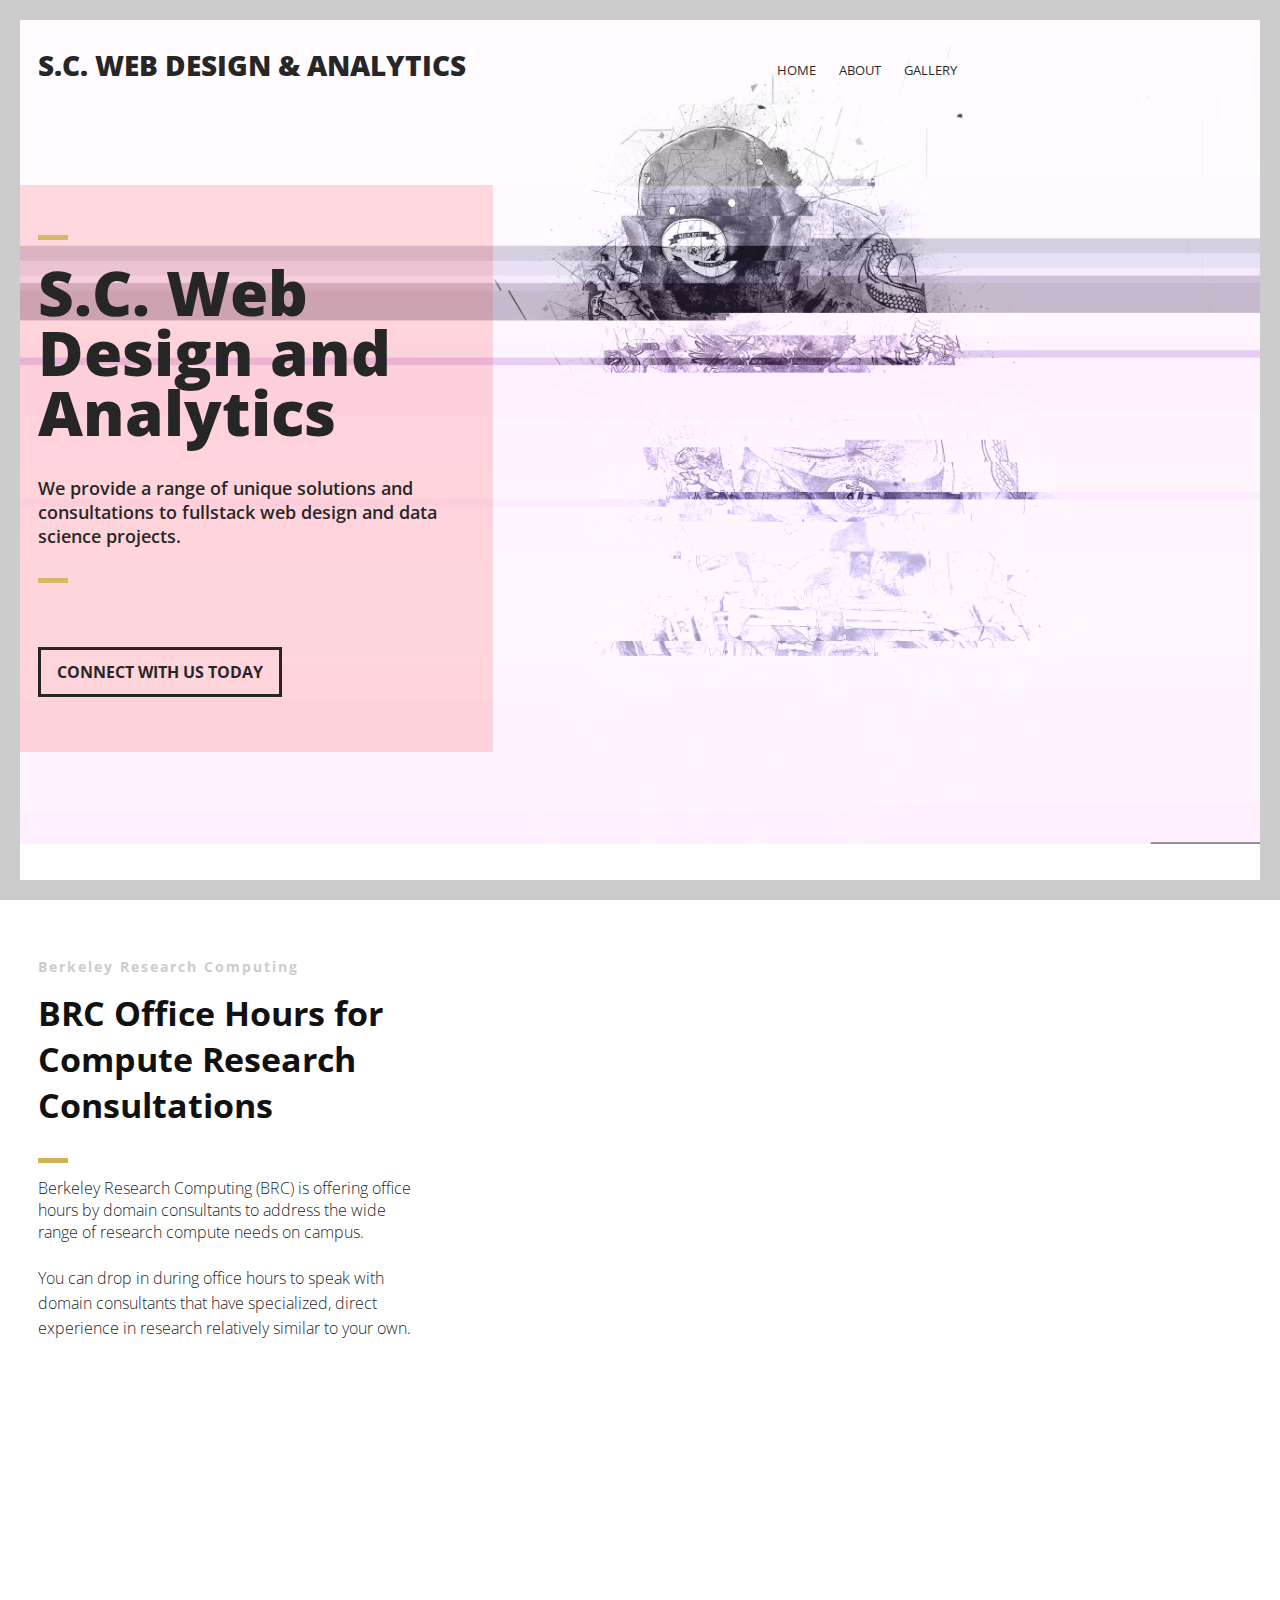
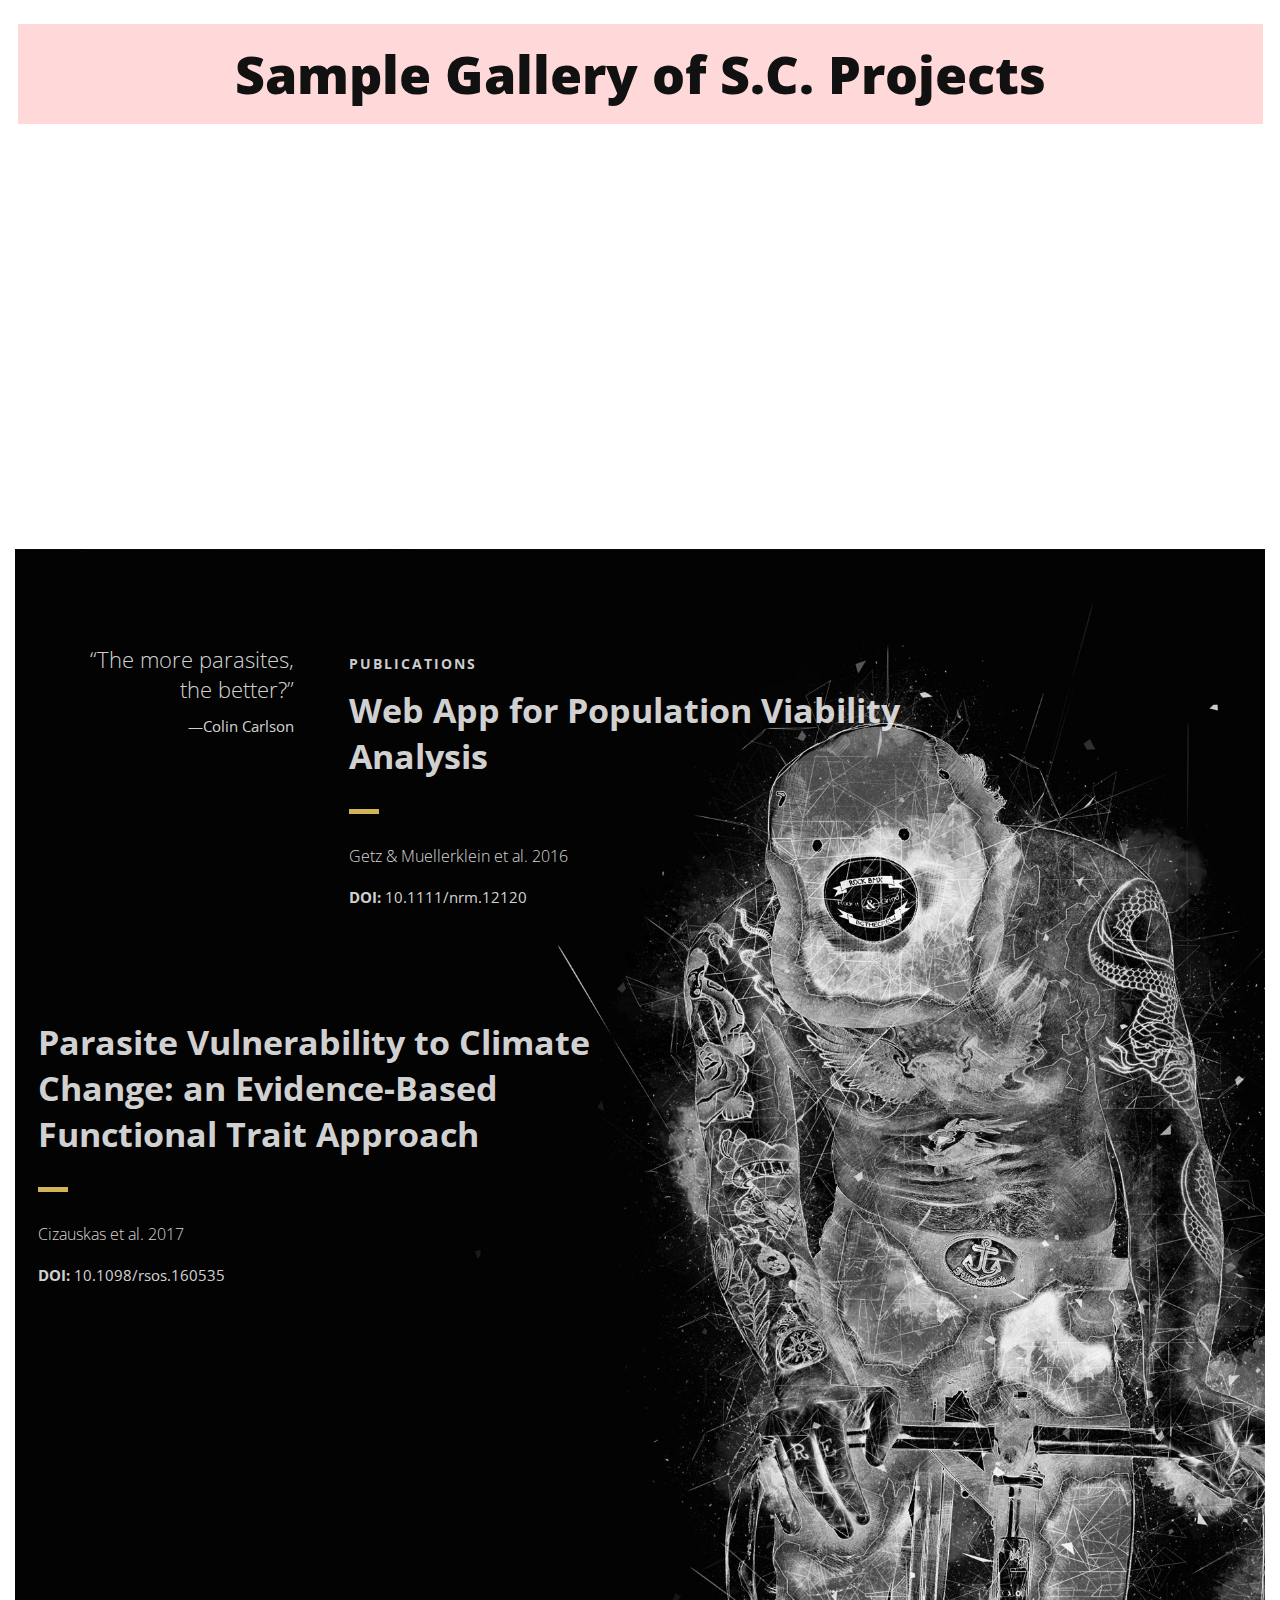
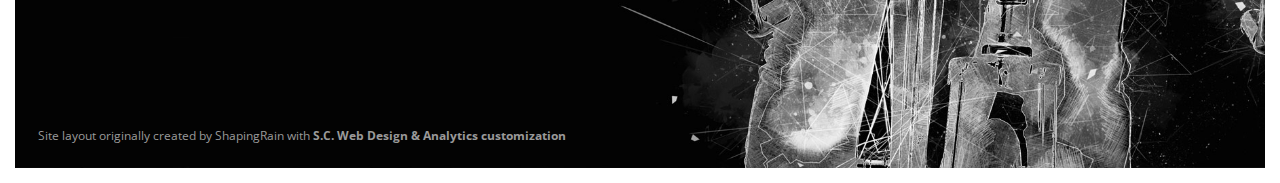
==== index-brc.html @ 9209f286 "Added design for BRC office hour flyer" ====
<!DOCTYPE html>
<html>
<head lang="en">
    <meta charset="UTF-8">

    <!--Page Title-->
    <title>S.C. Web Design and Analytics</title>

    <!--Meta Keywords and Description-->
    <meta name="keywords" content="">
    <meta name="description" content="">
    <meta name="viewport" content="width=device-width, initial-scale=1.0, user-scalable=no"/>

    <!--Favicon-->
    <link rel="shortcut icon" href="images/favicon.ico" title="Favicon"/>

    <!-- Main CSS Files -->
    <link rel="stylesheet" href="css/style.css">

    <!-- Namari Color CSS -->
    <link rel="stylesheet" href="css/namari-color.css">

    <!--Icon Fonts - Font Awesome Icons-->
    <link rel="stylesheet" href="css/font-awesome.min.css">

    <!-- Animate CSS-->
    <link href="css/animate.css" rel="stylesheet" type="text/css">

    <!--Google Webfonts-->
    <link href='https://fonts.googleapis.com/css?family=Open+Sans:400,300,600,700,800' rel='stylesheet' type='text/css'>
</head>
<body>

<!-- Preloader -->
<div id="preloader">
    <div id="status" class="la-ball-triangle-path">
        <div></div>
        <div></div>
        <div></div>
    </div>
</div>
<!--End of Preloader-->

<div class="page-border" data-wow-duration="0.7s" data-wow-delay="0.2s">
    <div class="top-border wow fadeInDown animated" style="visibility: visible; animation-name: fadeInDown;"></div>
    <div class="right-border wow fadeInRight animated" style="visibility: visible; animation-name: fadeInRight;"></div>
    <div class="bottom-border wow fadeInUp animated" style="visibility: visible; animation-name: fadeInUp;"></div>
    <div class="left-border wow fadeInLeft animated" style="visibility: visible; animation-name: fadeInLeft;"></div>
</div>

<div id="wrapper">

    <header id="banner" class="scrollto clearfix" data-enllax-ratio=".5">
        <div id="header" class="nav-collapse">
            <div class="row clearfix">
                <div class="col-1">

                    <!--Logo-->
                    <div id="logo">

                        <!--Logo that is shown on the banner-->
                        <!--img src="images/logo.png" id="banner-logo" alt="Landing Page"/-->
                        <h1 id="banner-logo">S.C. WEB DESIGN &amp; ANALYTICS</h1>
                        <!--End of Banner Logo-->

                        <!--The Logo that is shown on the sticky Navigation Bar-->
                        <!--img src="images/logo-2.png" id="navigation-logo" alt="Landing Page"/-->
                        <h2 id="navigation-logo">S.C. WEB DESIGN &amp; ANALYTICS</h2>
                        <!--End of Navigation Logo-->

                    </div>
                    <!--End of Logo-->

                    <aside>

                        <!--Social Icons in Header-->
                        <!--ul class="social-icons">
                            <li>
                                <a target="_blank" title="Facebook" href="https://www.facebook.com/username">
                                    <i class="fa fa-facebook fa-1x"></i><span>Facebook</span>
                                </a>
                            </li>
                            <li>
                                <a target="_blank" title="Google+" href="http://google.com/+username">
                                    <i class="fa fa-google-plus fa-1x"></i><span>Google+</span>
                                </a>
                            </li>
                            <li>
                                <a target="_blank" title="Twitter" href="http://www.twitter.com/username">
                                    <i class="fa fa-twitter fa-1x"></i><span>Twitter</span>
                                </a>
                            </li>
                            <li>
                                <a target="_blank" title="Instagram" href="http://www.instagram.com/username">
                                    <i class="fa fa-instagram fa-1x"></i><span>Instagram</span>
                                </a>
                            </li>
                            <li>
                                <a target="_blank" title="behance" href="http://www.behance.net">
                                    <i class="fa fa-behance fa-1x"></i><span>Behance</span>
                                </a>
                            </li>
                        </ul-->
                        <!--End of Social Icons in Header-->

                    </aside>

                    <!--Main Navigation-->
                    <nav id="nav-main">
                        <ul>
                            <li>
                                <a href="#banner">Home</a>
                            </li>
                            <li>
                                <a href="#about">About</a>
                            </li>
                            <li>
                                <a href="#gallery">Gallery</a>
                            </li>
                            <!--li>
                                <a href="#services">Services</a>
                            </li>
                            <li>
                                <a href="#testimonials">Testimonials</a>
                            </li>
                            <li>
                                <a href="#clients">Clients</a>
                            </li>
                            <li>
                                <a href="#pricing">Pricing</a>
                            </li-->
                        </ul>
                    </nav>
                    <!--End of Main Navigation-->

                    <div id="nav-trigger"><span></span></div>
                    <nav id="nav-mobile"></nav>

                </div>
            </div>
        </div><!--End of Header-->

        <!--Banner Content-->
        <div id="banner-content" class="row clearfix">

            <div class="col-38" id="grab-attn">

                <div class="section-heading">
                    <h1>S.C. Web Design and Analytics</h1>
                    <div class="subsection-heading">
                        <h2>We provide a range of unique solutions and consultations to fullstack web design and data science projects.</h2>
                    </div>
                </div>

                <!--Call to Action-->
                <a href="mailto:olivermuellerklein@gmail.com?Subject=SC%20Web%20Design%20and%20Analytics%20Inquiry" class="button">CONNECT WITH US TODAY</a>
                <!--End Call to Action-->

            </div>

        </div><!--End of Row-->
    </header>

    <!--Main Content Area-->
    <main id="content">

        <!--Introduction-->
        <section id="about" class="introduction scrollto">

            <div class="row clearfix">

                <div class="col-3">
                    <div class="section-heading">
                        <h3>Berkeley Research Computing</h3>
                        <!--h2 class="section-title">How we Merge Modern Web Development and Cutting-Edge Data Science Approaches to Provide Exceptional Products</h2-->
                        <h2 class="section-title">BRC Office Hours for Compute Research Consultations</h2>
                        <h4 class="section-subtitle">Berkeley Research Computing (BRC) is offering office hours by domain consultants to address the wide range of research compute needs on campus.</h4>
                        <p class="section-subtitle">You can drop in during office hours to speak with domain consultants that have specialized, direct experience in research relatively similar to your own.</p>
                    </div>
                </div>

                <div class="col-2-3">

                    <!--Icon Block-->
                    <div class="col-2 icon-block icon-top wow fadeInUp" data-wow-delay="0.1s">
                        <!--Icon-->
                        <div class="icon">
                            <i class="fa fa-bolt fa-2x"></i>
                        </div>
                        <!--Icon Block Description-->
                        <div class="icon-block-description">
                            <h4>Addressing Compute Needs</h4>
                            <p>Do you have large computational needs? Do you have a one-time, big data analysis that needs to be run but may burn out your laptop's computational power?</p>
                        </div>
                    </div>
                    <!--End of Icon Block-->

                    <!--Icon Block-->
                    <div class="col-2 icon-block icon-top wow fadeInUp" data-wow-delay="0.3s">
                        <!--Icon-->
                        <div class="icon">
                            <i class="fa fa-rocket fa-2x"></i>
                        </div>
                        <!--Icon Block Description-->
                        <div class="icon-block-description">
                            <h4>Local &amp; National Tools</h4>
                            <p>BRC consultants can help you get access to <b><i>Savio</i></b>, a UC Berkeley supercomputer, <b><i>XSEDE</i></b>, the NSF funded set of compute and data storage tools, or industry tools like <b><i>Amazon Web Services (AWS).</i></b> </p>
                        </div>
                    </div>
                    <!--End of Icon Block-->

                    <!--Icon Block-->
                    <div class="col-2 icon-block icon-top wow fadeInUp" data-wow-delay="0.5s">
                        <!--Icon-->
                        <div class="icon">
                            <!--i class="fa fa-tablet fa-2x"></i-->
                        </div>
                        <!--Icon Block Description-->
                        <div class="icon-block-description">
                            <h4>Example Help</h4>
                            <ul>
                                <li>Obtaining a free Faculty Compute Allowance (FCA) on Savio</li>
                                <li>Assistance in gaining a free compute allocation to XSEDE for data analysis and storage</li>
                                <li>Benchmarking of computational processes for successful compute-related grant proposals</li>
                            </ul>
                        </div>
                    </div>
                    <!--End of Icon Block-->

                    <!--Icon Block-->
                    <div class="col-2 icon-block icon-top wow fadeInUp" data-wow-delay="0.5s">
                        <!--Icon-->
                        <div class="icon">
                            <!--i class="fa fa-rocket fa-2x"></i-->
                        </div>
                        <!--Icon Block Description-->
                        <div class="icon-block-description">
                            <h4>We Are Here to Help You!</h4>
                            <p>Do not be intimidated by confusing compute jargon. Swing by office hours for consultations with a BRC domain consultant to gain access to the right compute tools to match your needs.</p>
                        </div>
                    </div>
                    <!--End of Icon Block-->

                </div>

            </div>


        </section>
        <!--End of Introduction-->


        <!--Gallery-->
        <aside id="gallery" class="row text-center scrollto clearfix" data-featherlight-gallery
                 data-featherlight-filter="a">

                 <div class="row clearfix" id="row-sp">
                     <div class="col-1" style="text-align: center;" id="grab-attn2">
                         <h1>Sample Gallery of S.C. Projects</h1>
                     </div>
                 </div>

                 <a href="images/gallery-images/img1-kde.jpg" data-featherlight="image" class="col-3 wow fadeIn"
                    data-wow-delay="0.1s"><img src="images/gallery-images/img1-kde.jpg" alt="Landing Page"/></a>
                 <a href="images/gallery-images/img2-MD.jpg" data-featherlight="image" class="col-3 wow fadeIn"
                    data-wow-delay="0.3s"><img src="images/gallery-images/img2-MD.jpg" alt="Landing Page"/></a>
                 <a href="images/gallery-images/img3-map.jpg" data-featherlight="image" class="col-3 wow fadeIn"
                    data-wow-delay="0.5s"><img src="images/gallery-images/img3-map.jpg" alt="Landing Page"/></a>

                <!--a href="images/gallery-images/gallery-image-1.jpg" data-featherlight="image" class="col-3 wow fadeIn"
                   data-wow-delay="0.1s"><img src="images/gallery-images/gallery-image-1.jpg" alt="Landing Page"/></a>
                <a href="images/gallery-images/gallery-image-2.jpg" data-featherlight="image" class="col-3 wow fadeIn"
                   data-wow-delay="0.3s"><img src="images/gallery-images/gallery-image-2.jpg" alt="Landing Page"/></a>
                <a href="images/gallery-images/gallery-image-3.jpg" data-featherlight="image" class="col-3 wow fadeIn"
                   data-wow-delay="0.5s"><img src="images/gallery-images/gallery-image-3.jpg" alt="Landing Page"/></a>
                <a href="images/gallery-images/gallery-image-4.jpg" data-featherlight="image" class="col-3 wow fadeIn"
                   data-wow-delay="1.1s"><img src="images/gallery-images/gallery-image-4.jpg" alt="Landing Page"/></a>
                <a href="images/gallery-images/gallery-image-5.jpg" data-featherlight="image" class="col-3 wow fadeIn"
                   data-wow-delay="0.9s"><img src="images/gallery-images/gallery-image-5.jpg" alt="Landing Page"/></a>
                <a href="images/gallery-images/gallery-image-6.jpg" data-featherlight="image" class="col-3 wow fadeIn"
                   data-wow-delay="0.7s"><img src="images/gallery-images/gallery-image-6.jpg" alt="Landing Page"/></a-->

        </aside>
        <!--End of Gallery-->
    </main>

    <!--Publications-->
    <main id="publications">

        <!--Content Section -->
        <div id="services" class="scrollto clearfix">

            <div class="row no-padding-bottom clearfix">


                <!--Content Left Side -->
                <div class="col-4">
                    <!--User Testimonial -->
                    <blockquote class="testimonial text-right bigtest gray-txt">
                        <q>The more parasites, the better?</q>
                        <footer>—Colin Carlson</footer>
                    </blockquote>
                    <!-- End of Testimonial -->

                </div>
                <!--End Content Left Side -->

                <!--Content of the Right Side -->
                <div class="col-2">
                    <div class="section-heading">
                        <h3>PUBLICATIONS</h3>
                        <h2 class="section-title gray-txt">Web App for Population Viability Analysis</h2>
                        <p class="section-subtitle gray-txt">Getz &amp; Muellerklein et al. 2016</p>
                    </div>
                    <p class="gray-txt"><strong>DOI: </strong>10.1111/nrm.12120</p>
                    <!-- Just replace the Video ID "UYJ5IjBRlW8" with the ID of your video on YouTube (Found within the URL) -->
                    <!--a href="#" data-videoid="UYJ5IjBRlW8" data-videosite="youtube" class="button video link-lightbox">
                        WATCH VIDEO <i class="fa fa-play" aria-hidden="true"></i>
                    </a-->
                </div>

                <div class="col-2" style="padding-top: 80px;">
                    <div class="section-heading">
                        <h2 class="section-title gray-txt">Parasite Vulnerability to Climate Change: an Evidence-Based Functional Trait Approach</h2>
                        <p class="section-subtitle gray-txt">Cizauskas et al. 2017</p>
                    </div>
                    <p class="gray-txt"><strong>DOI: </strong>10.1098/rsos.160535</p>
                    <!-- Just replace the Video ID "UYJ5IjBRlW8" with the ID of your video on YouTube (Found within the URL) -->
                    <!--a href="#" data-videoid="UYJ5IjBRlW8" data-videosite="youtube" class="button video link-lightbox">
                        WATCH VIDEO <i class="fa fa-play" aria-hidden="true"></i>
                    </a-->
                </div>
                <!--End Content Right Side-->

                <!--div class="col-1">
                    <img src="images/banner-images/banner-invert.jpg" alt="Dancer"/>
                </div-->
            </div>

            <div style="height: 400px"></div>

        </div>
        <!--End of Content Section-->

        <!--Testimonials>
        <aside id="testimonials" class="scrollto text-center" data-enllax-ratio=".2">

            <div class="row clearfix">

                <div class="section-heading">
                    <h3>FEEDBACK</h3>
                    <h2 class="section-title">What our customers are saying</h2>
                </div>

                <!--User Testimonial>
                <blockquote class="col-3 testimonial classic">
                    <img src="images/user-images/user-1.jpg" alt="User"/>
                    <q>Lorem ipsum dolor sit amet, consectetur adipiscing elit, sed do eiusmod tempor incididunt ut
                        labore
                        et dolore magna aliqua</q>
                    <footer>John Doe - Happy Customer</footer>
                </blockquote>
                <!-- End of Testimonial>

                <!--User Testimonial>
                <blockquote class="col-3 testimonial classic">
                    <img src="images/user-images/user-2.jpg" alt="User"/>
                    <q>Lorem ipsum dolor sit amet, consectetur adipiscing elit, sed do eiusmod tempor incididunt ut
                        labore
                        et dolore magna aliqua</q>
                    <footer>Roslyn Doe - Happy Customer</footer>
                </blockquote>
                <!-- End of Testimonial>

                <!--User Testimonial>
                <blockquote class="col-3 testimonial classic">
                    <img src="images/user-images/user-3.jpg" alt="User"/>
                    <q>Lorem ipsum dolor sit amet, consectetur adipiscing elit, sed do eiusmod tempor incididunt ut
                        labore
                        et dolore magna aliqua</q>
                    <footer>Thomas Doe - Happy Customer</footer>
                </blockquote>
                <!-- End of Testimonial>

            </div>

        </aside>
        <!--End of Testimonials-->

        <!--Clients>
        <section id="clients" class="scrollto clearfix">
            <div class="row clearfix">

                <div class="col-3">

                    <div class="section-heading">
                        <h3>TRUST</h3>
                        <h2 class="section-title">Companies who use our services</h2>
                        <p class="section-subtitle">Lorem ipsum dolor sit amet, consectetur adipiscing elit, sed do
                            eiusmod
                            tempor incididunt ut labore et dolore magna aliqua. Ut enim ad minim veniam!</p>
                    </div>

                </div>

                <div class="col-2-3">

                    <a href="#" class="col-3">
                        <img src="images/company-images/company-logo1.png" alt="Company"/>
                        <div class="client-overlay"><span>Tree</span></div>
                    </a>
                    <a href="#" class="col-3">
                        <img src="images/company-images/company-logo2.png" alt="Company"/>
                        <div class="client-overlay"><span>Fingerprint</span></div>
                    </a>
                    <a href="#" class="col-3">
                        <img src="images/company-images/company-logo3.png" alt="Company"/>
                        <div class="client-overlay"><span>The Man</span></div>
                    </a>
                    <a href="#" class="col-3">
                        <img src="images/company-images/company-logo4.png" alt="Company"/>
                        <div class="client-overlay"><span>Mustache</span></div>
                    </a>
                    <a href="#" class="col-3">
                        <img src="images/company-images/company-logo5.png" alt="Company"/>
                        <div class="client-overlay"><span>Goat</span></div>
                    </a>
                    <a href="#" class="col-3">
                        <img src="images/company-images/company-logo6.png" alt="Company"/>
                        <div class="client-overlay"><span>Justice</span></div>
                    </a>
                    <a href="#" class="col-3">
                        <img src="images/company-images/company-logo7.png" alt="Company"/>
                        <div class="client-overlay"><span>Ball</span></div>
                    </a>
                    <a href="#" class="col-3">
                        <img src="images/company-images/company-logo8.png" alt="Company"/>
                        <div class="client-overlay"><span>Cold</span></div>
                    </a>

                    <a href="#" class="col-3">
                        <img src="images/company-images/company-logo9.png" alt="Company"/>
                        <div class="client-overlay"><span>Cold</span></div>
                    </a>

                </div>

            </div>
        </section>
        <!--End of Clients-->

        <!--Pricing Tables>
        <section id="pricing" class="secondary-color text-center scrollto clearfix ">
            <div class="row clearfix">

                <div class="section-heading">
                    <h3>YOUR CHOICE</h3>
                    <h2 class="section-title">We have the right package for you</h2>
                </div>

                <!--Pricing Block>
                <div class="pricing-block col-3 wow fadeInUp" data-wow-delay="0.4s">
                    <div class="pricing-block-content">
                        <h3>Personal</h3>
                        <p class="pricing-sub">The standard version</p>
                        <div class="pricing">
                            <div class="price"><span>$</span>19</div>
                            <p>Lorem ipsum dolor sit amet, consectetur adipiscing elit</p>
                        </div>
                        <ul>
                            <li>5 Downloads</li>
                            <li>2 Extensions</li>
                            <li>Tutorials</li>
                            <li>Forum Support</li>
                            <li>1 year free updates</li>
                        </ul>
                        <a href="#" class="button">BUY TODAY</a>
                    </div>
                </div>
                <!--End Pricing Block>

                <!--Pricing Block>
                <div class="pricing-block featured col-3 wow fadeInUp" data-wow-delay="0.6s">
                    <div class="pricing-block-content">
                        <h3>Student</h3>
                        <p class="pricing-sub">Most popular choice</p>
                        <div class="pricing">
                            <div class="price"><span>$</span>29</div>
                            <p>Lorem ipsum dolor sit amet, consectetur adipiscing elit</p>
                        </div>
                        <ul>
                            <li>15 Downloads</li>
                            <li>5 Extensions</li>
                            <li>Tutorials with Files</li>
                            <li>Forum Support</li>
                            <li>2 years free updates</li>
                        </ul>
                        <a href="#" class="button">BUY TODAY</a>
                    </div>
                </div>
                <!--End Pricing Block>

                <!--Pricing Block>
                <div class="pricing-block col-3 wow fadeInUp" data-wow-delay="0.8s">
                    <div class="pricing-block-content">
                        <h3>Business</h3>
                        <p class="pricing-sub">For the whole team</p>
                        <div class="pricing">
                            <div class="price"><span>$</span>49</div>
                            <p>Lorem ipsum dolor sit amet, consectetur adipiscing elit</p>
                        </div>
                        <ul>
                            <li>Unlimited Downloads</li>
                            <li>Unlimited Extensions</li>
                            <li>HD Video Tutorials</li>
                            <li>Chat Support</li>
                            <li>Lifetime free updates</li>
                        </ul>
                        <a href="#" class="button">BUY TODAY</a>
                    </div>
                </div>
                <!--End Pricing Block>

            </div>
        </section>
        <!--End of Pricing Tables-->

    <!--/main-->
    <!--End Main Content Area-->


    <!--Footer-->
    <footer id="landing-footer" class="clearfix">
        <div class="row clearfix">

            <p id="copyright" class="col-2">Site layout originally created by <a href="https://www.shapingrain.com">ShapingRain</a> with <strong>S.C. Web Design &amp; Analytics customization</strong></p>

            <!--Social Icons in Footer-->
            <!--ul class="col-2 social-icons">
                <li>
                    <a target="_blank" title="Facebook" href="https://www.facebook.com/username">
                        <i class="fa fa-facebook fa-1x"></i><span>Facebook</span>
                    </a>
                </li>
                <li>
                    <a target="_blank" title="Google+" href="http://google.com/+username">
                        <i class="fa fa-google-plus fa-1x"></i><span>Google+</span>
                    </a>
                </li>
                <li>
                    <a target="_blank" title="Twitter" href="http://www.twitter.com/username">
                        <i class="fa fa-twitter fa-1x"></i><span>Twitter</span>
                    </a>
                </li>
                <li>
                    <a target="_blank" title="Instagram" href="http://www.instagram.com/username">
                        <i class="fa fa-instagram fa-1x"></i><span>Instagram</span>
                    </a>
                </li>
                <li>
                    <a target="_blank" title="behance" href="http://www.behance.net">
                        <i class="fa fa-behance fa-1x"></i><span>Behance</span>
                    </a>
                </li>
            </ul-->
            <!--End of Social Icons in Footer-->
        </div>
    </footer>
    <!--End of Footer-->
</main>

</div>

<!-- Include JavaScript resources -->
<script src="js/jquery.1.8.3.min.js"></script>
<script src="js/wow.min.js"></script>
<script src="js/featherlight.min.js"></script>
<script src="js/featherlight.gallery.min.js"></script>
<script src="js/jquery.enllax.min.js"></script>
<script src="js/jquery.scrollUp.min.js"></script>
<script src="js/jquery.easing.min.js"></script>
<script src="js/jquery.stickyNavbar.min.js"></script>
<script src="js/jquery.waypoints.min.js"></script>
<script src="js/images-loaded.min.js"></script>
<script src="js/lightbox.min.js"></script>
<script src="js/site.js"></script>


</body>
</html>
---- css/style.css ----
/* Namari Landing Page v.1.1.0 Style Index - a free landing page by shapingrain.com

1. Default and Reset styles
- 1.1 Input Elements
2. Global elements
- 2.1 Header
- 2.2 Logo
- 2.3 Buttons
- 2.4 Navigation
- 2.5 Social Elements
- 2.6 Images
3. Fonts and Headings
4. Banner
- 4.1 SignUp Form
5. Content Elements
- 5.1 Icons
- 5.2 Parallax Elements
- 5.3 Divider
6. Landing Page Sections
- 6.1 Features
- 6.2 Testimonials
- 6.3 Gallery
- 6.4 Video
- 6.5 Clients
- 6.6 Pricing Table
7. Footer


/*------------------------------------------------------------------------------------------*/
/* 1. Defaults & Reset of specific styles across browsers */
/*------------------------------------------------------------------------------------------*/

*, *:before, *:after {
    -webkit-box-sizing: border-box;
    -moz-box-sizing: border-box;
    box-sizing: border-box;
}

body, div, dl, dt, dd, ul, ol, li, h1, h2, h3, h4, h5, h6, pre, form, blockquote, th, td {
    margin: 0;
    padding: 0;
    direction: ltr;
}

body {
    margin: 0;
    padding: 0;
    -webkit-font-smoothing: antialiased;
    overflow-x: hidden;
}

p {
    line-height: 25px;
}

.row img {
    height: auto;
    max-width: 100%;
}

a {
    text-decoration: none;
    line-height: inherit;
    -webkit-transition: opacity 0.3s ease-out;
    -moz-transition: opacity 0.3s ease-out;
    -o-transition: opacity 0.3s ease-out;
    transition: opacity 0.3s ease-out;
}

iframe {
    border: 0 !important;
}

.parallax-window {
    min-height: 400px;
    background: transparent;
}

figure {
    margin: 0;
}

/* Page Border */

.page-border {
    position: fixed;
    z-index: 999999;
    pointer-events: none;
}

.page-border .bottom-border, .page-border .left-border, .page-border .right-border, .page-border .top-border {
    background: #f3f3ef;
    position: fixed;
    z-index: 9999;
}

.page-border > .top-border, .page-border > .right-border, .page-border > .bottom-border, .page-border > .left-border {
    padding: 11px;
    background: #ccc;
}

.page-border .bottom-border, .page-border .top-border {
    width: 100%;
    padding: 10px;
    left: 0;
}

.page-border .left-border, .page-border .right-border {
    padding: 10px;
    height: 100%;
    top: 0;
}

.page-border .top-border {
    top: 0;
}

.page-border .right-border {
    right: 0;
}

.page-border .bottom-border {
    bottom: 0;
}

.page-border .left-border {
    left: 0;
}

#wrapper {
    margin:0 15px;
    padding: 15px 0;
    position: relative;
}


/* --------- 1.1 Input Elements ---------- */

input, textarea {
    border: 1px solid #e1e1e1;
    padding: 10px;
    -webkit-transition: all .3s linear;
    -moz-transition: all .3s linear;
    transition: all .3s linear;
    border-radius: 3px;
}

input {
    height: 40px;
    margin: 3px 0;
    outline: none;
    line-height: normal;
    font-size: 14px;
}

input[type="submit"] {
    cursor: pointer;
    border-style: solid;
    border-width: 2px;
    padding-top: 0;
    padding-bottom: 0;
}

select {
    border: 1px solid #e1e1e1;
    height: 40px;
    padding: 5px;
}

input:focus, textarea:focus {
    box-shadow: inset 0 1px 3px rgba(0, 0, 0, 0.1);
}

*:focus {
    outline: none;
}

/*------------------------------------------------------------------------------------------*/
/* 2. Layout Elements */
/*------------------------------------------------------------------------------------------*/

section {
    clear: both;
    overflow: hidden;
}

/* Rows and Columns */

.row {
    max-width: 1245px;
    margin: 0 auto;
    padding: 75px 0;
    position: relative;
}

#row-sp {
    padding: 50px 0;
}

.no-padding-bottom .row, .no-padding-bottom div, .no-padding-bottom.row {
    padding-bottom: 0;
}

.no-padding-top.row, .no-padding-top div {
    padding-top: 0;
}

.big-padding-top {
    padding-top: 75px !important;
}

.big-padding-bottom {
    padding-bottom: 85px !important;
}

/* Targets all elements */

[class*='col-'] {
    float: left;
    padding: 20px;
}

#clients .col-2-3 [class*='col-'] {
    padding: 0;
}

/* Clearfix */

.clearfix:after {
    content: "";
    display: table;
    clear: both;
}

/* Main Widths */

.col-1 {
    width: 100%;
}

.col-2 {
    width: 50%;
}

.col-3 {
    width: 33.33%;
}

.col-4 {
    width: 25%;
}

.col-5 {
    width: 20%;
}

.col-6 {
    width: 16.6666666667%;
}

.col-7 {
    width: 14.2857142857%;
}

.col-8 {
    width: 12.5%;
}

.col-9 {
    width: 11.1111111111%;
}

.col-10 {
    width: 10%;
}

.col-11 {
    width: 9.09090909091%;
}

.col-12 {
    width: 8.33%;
}

.col-2-3 {
    width: 66.66%;
}

.col-3-4 {
    width: 75%;
}

.col-9-10 {
    width: 90%;
}

/* Golden Ratio */
.col-61 {
    width: 61.8%;
}

.col-38 {
    width: 38.2%;
}

/* --------- 2.1 Header --------- */

#header {
    height: 71px !important;
    overflow: visible;
    z-index: 9999;
    width: 100%;
    position: absolute !important;
}

#header .row {
    padding: 0;
}

#header aside {
    text-align: right;
}

#header ul {
    text-align: center;
}

#header li {
    display: inline-block;
    list-style: none;
    margin: 0;
}

/* --------- 2.2 Logo ---------- */

#logo {
    float: left;
    height: 71px;
    line-height: 66px;
    margin-right: 15px;
}

/* #logo h1, #logo h2 {
    display: inline-block;
} */

#logo h1 {
    display: inline-block;
}

#banner #logo h1 {
    font-size: 28px;
    margin-right: 10px;
    font-weight: 900;
    padding: 0;
}

#logo h2 {
    font-size: 18px;
    padding: 0;
}

#logo img {
    max-height: 22px;
    vertical-align: middle;
    margin-right: 15px;
}

#navigation-logo {
    display: none;
}

.nav-solid #logo #banner-logo {
    display: none;
}

.nav-solid #logo #navigation-logo {
    display: inline-block;
}

/* --------- 2.3 Buttons ---------- */

.call-to-action {
    padding: 35px 0 35px 0;
}

/*Style*/

.button {
    font-size: 16px;
    margin: 35px 0;
    padding: 11px 16px;
    -webkit-transition: all .3s linear;
    -moz-transition: all .3s linear;
    transition: all .3s linear;
    display: inline-block;
    border-width: 3px;
    border-style: solid;
}

/* Play Button */

#video-section {
    position:relative;
}

.play-video {
    height:110px;
    position:absolute;
    top:50%;
    margin-top:-110px;
    width:100%;
}

.play-icon {
    display: inline-block;
    font-size: 0px;
    cursor: pointer;
    margin: 45px auto;
    width: 110px;
    height: 110px;
    border-radius: 50%;
    text-align: center;
    position: relative;
    z-index: 1;
}

.play-icon:after {
    pointer-events: none;
    position: absolute;
    width: 100%;
    height: 100%;
    border-radius: 50%;
    content: '';
    -webkit-box-sizing: content-box;
    -moz-box-sizing: content-box;
    box-sizing: content-box;
}

.play-icon:before {
    font-family: 'fontawesome';
    content: '\f144';
    speak: none;
    font-size: 74px;
    line-height: 110px;
    font-style: normal;
    font-weight: normal;
    font-variant: normal;
    text-transform: none;
    display: block;
    -webkit-font-smoothing: antialiased;
    color:#fff;
}

.play-video .play-icon {
    background: rgba(255, 255, 255, 0.5);
    -webkit-transition: -webkit-transform ease-out 0.3s, background 0.4s;
    -moz-transition: -moz-transform ease-out 0.3s, background 0.4s;
    transition: transform ease-out 0.3s, background 0.4s;
}

.play-video .play-icon:after {
    top: 0;
    left: 0;
    padding: 0;
    z-index: -1;
    box-shadow: 0 0 0 2px rgba(255, 255, 255, 0.1);
    opacity: 0;
    -webkit-transform: scale(0.9);
    -moz-transform: scale(0.9);
    -ms-transform: scale(0.9);
    transform: scale(0.9);
}

.play-video .play-icon:hover {
    background: rgba(255, 255, 255, 0.05);
    -webkit-transform: scale(0.93);
    -moz-transform: scale(0.93);
    -ms-transform: scale(0.93);
    transform: scale(0.93);
    color: #fff;
}


/* --------- 2.4 Navigation ---------- */

#header {
    font-size: 13px;
}

#header aside {
    float: right;
}

#header nav ul {
    text-transform: uppercase;

}

#header nav a {
    height: 71px;
    line-height: 71px;
    display: block;
    padding: 0 10px;
}

#header nav a:hover {
    opacity: 0.6;
}

/*Navigation Solid*/

#header.nav-solid [class*='col-'] {
    padding: 0 20px;
}

#header.nav-solid {
    background: #fff;
    box-shadow: 2px 0px 3px rgba(0, 0, 0, 0.2);
    position: fixed !important;
    left:0;
}

#header.nav-solid nav a {
    border-bottom: 3px solid;
    border-color: #fff;
    -webkit-transition: all 0.3s ease-out;
    -moz-transition: all 0.3s ease-out;
    -o-transition: all 0.3s ease-out;
    transition: all 0.3s ease-out;
}

#header.nav-solid nav a:hover {
    opacity: 1;
}

/* Social Elements when Solid*/

#header.nav-solid .social-icons a {
    -webkit-transition: all 0.3s ease-out;
    -moz-transition: all 0.3s ease-out;
    -o-transition: all 0.3s ease-out;
    transition: all 0.3s ease-out;
    opacity: 0.5;
}

#header.nav-solid .social-icons a:hover {
    opacity: 1;
    color: #e4473c;
}

/* Responsive Nav Styling */

#nav-trigger {
    display: none;
    text-align: right;
}

#nav-trigger span {
    display: inline-block;
    width: 38px;
    height: 71px;
    color: #111;
    cursor: pointer;
    text-transform: uppercase;
    font-size: 22px;
    text-align: center;
    border-top-right-radius: 5px;
    border-top-left-radius: 5px;
    -webkit-transition: all 0.3s ease-out;
    -moz-transition: all 0.3s ease-out;
    -o-transition: all 0.3s ease-out;
    transition: all 0.3s ease-out;
}

#nav-trigger span:after {
    font-family: "fontAwesome";
    display: inline-block;
    width: 38px;
    height: 71px;
    line-height: 75px;
    text-align: center;
    content: "\f0c9";
    border-top-right-radius: 5px;
    border-top-left-radius: 5px;
}

#nav-trigger span.open:after {
    content: "\f00d";
}

#nav-trigger span:hover, .nav-solid #nav-trigger span.open:hover, .nav-solid #nav-trigger span:hover {
    opacity: 0.6;
}

#nav-trigger span.open, #nav-trigger span.open:hover {
    color: #111;
}

.nav-solid #nav-trigger span.open:hover {
    color: #999;
}

.nav-solid #nav-trigger span {
    color: #999;
    opacity: 1;
}

nav#nav-mobile {
    position: relative;
    display: none;
}

nav#nav-mobile ul {
    display: none;
    list-style-type: none;
    position: absolute;
    left: 0;
    right: 0;
    margin-left: -20px;
    margin-right: -20px;
    padding-top: 10px;
    padding-bottom: 10px;
    text-align: center;
    background-color: #fff;
    box-shadow: 0 5px 3px rgba(0, 0, 0, 0.2);
}

nav#nav-mobile ul:after {
    display: none;
}

nav#nav-mobile li {
    margin: 0 20px;
    float: none;
    text-align: left;
    border-bottom: 1px solid #e1e1e1;
}

nav#nav-mobile li:last-child {
    border-bottom: none;
}

.nav-solid nav#nav-mobile li {
    border-top: 1px solid #e1e1e1;
    border-bottom: none;
}

nav#nav-mobile a {
    display: block;
    padding: 12px 0;
    color: #333;
    width: 100%;
    height: auto;
    line-height: normal;
    display: block;
    border-bottom: none !important;
    -webkit-transition: all 0.3s ease-out;
    -moz-transition: all 0.3s ease-out;
    -o-transition: all 0.3s ease-out;
    transition: all 0.3s ease-out;
}

nav#nav-mobile a:hover {
    background: #fafafa;
    opacity: 1;
}

/* --------- 2.5 Social Elements ---------- */

#header .col-4 {
    text-align: right;
}

.social-icons {
    display: inline-block;
    list-style: none;
}

.social-icons a {
    display: inline-block;
    width: 32px;
    text-align: center;
}

.social-icons a:hover {
    opacity: 0.7;
}

.social-icons span {
    display: none;
}

#header .social-icons {
    margin-top: 27px;
}

/* --------- 2.6 Images ---------- */

/*Alignment*/

img {
    vertical-align: top;
}

.image-center {
    display: block;
    margin: 0 auto;
}

a img {
    border: none;
    -webkit-transition: all 0.3s ease-out;
    -moz-transition: all 0.3s ease-out;
    -o-transition: all 0.3s ease-out;
    transition: all 0.3s ease-out;
    -webkit-backface-visibility: hidden;
}

a img:hover {
    opacity: 0.7;
}

/*------------------------------------------------------------------------------------------*/
/* 3. Fonts */
/*------------------------------------------------------------------------------------------*/

h1 {
    padding: 20px 0;
}

h2 {
    padding: 14px 0;
}

h3 {
    padding: 10px 0;
}

h4 {
    padding: 7px 0;
}

h5 {
    padding: 7px 0;
}

h6 {
    padding: 7px 0;
}

/* Text Alignment */

.text-left {
    text-align: left;
}

.text-center {
    text-align: center;
}

.text-right {
    text-align: right;
}

/* Section Headings */

.section-heading {
    padding: 0 0 15px 0;
}

.section-subtitle {
    font-size: 18px;
    padding-top: 0;
}

.section-heading h3 {
    font-size: 14px;
    font-weight: bold;
    color: #ccc;
    letter-spacing: 2px;
    padding-bottom: 0;
}

/*------------------------------------------------------------------------------------------*/
/* 4. Banner */
/*------------------------------------------------------------------------------------------*/

#banner {
    background-size: cover;
}

#banner-content.row {
    padding-top: 170px;
    padding-bottom: 100px;
}

#banner h1 {
    padding-top: 5%;
}

#banner .section-heading:before {
    content: "";
    display: block;
    width: 30px;
    height: 5px;
    margin-top: 30px;
}



/*------------------------------------------------------------------------------------------*/
/* 5. Content Elements */
/*------------------------------------------------------------------------------------------*/

/* --------- 5.1 Icons ---------- */

/*Font Icon sizes*/

.fa-1x {
    font-size: 15px !important;
}

/*Icon Block*/

.icon-block {
    position: relative;
}

.icon-block h4 {
    font-weight: bold;
    padding-top: 0;
}

.icon-block .icon {
    position: absolute;
}

.icon-block p {
    margin-top: 0;
}

/* Icon Left*/

.icon-left .icon {
    left: 15;
}

.icon-left .icon-block-description {
    padding-left: 53px;
}

/* Icon Right */

.icon-right .icon {
    right: 15;
}

.icon-right .icon-block-description {
    padding-right: 53px;
}

/* Icon Above */

.icon-top {
    display: block;
}

.icon-top .icon {
    position: relative;
    display: block;
}

.icon-top .icon-block-description {
    padding-top: 25px;
}

/* --------- 5.2 Parallax Elements ---------- */

.banner-parallax-1, .banner-parallax-2, .banner-parallax-3 {
    min-height: 350px;
}

/* --------- 5.3 Divider ---------- */

.divider {
    position: relative;
    width: 40%;
    height: 20px;
    line-height: 20px;
    margin: 10px auto 5px auto;
    clear: both;
    text-align: center;
}

.divider-inner {
    position: absolute;
    height: 1px;
    width: 100%;
    top: 50%;
    margin-top: -1px;
    border-top: 1px solid;
    border-color: #e1e1e1;
}

.divider i {
    background: #fff;
    position: relative;
    top: -11px;
    padding: 0 5px 0 5px;
    color: #e1e1e1;
}

/*------------------------------------------------------------------------------------------*/
/* 6. Landing Page Sections */
/*------------------------------------------------------------------------------------------*/

/* --------- 6.1 Introduction ---------- */

.introduction img.featured {
    padding: 55px 0 0 0;
}

/* --------- 6.2 Features ---------- */

.features.row {
    padding-left: 5%;
    padding-right: 5%;
}

.features div:nth-child(4) {
    clear: both;
}

/* --------- 6.3 Testimonials ---------- */

.testimonial {
    padding: 15px;
}

blockquote {
    position: relative;
}

.testimonial img {
    max-height: 120px;
    border-radius: 250em;
}

.testimonial footer {
    padding-top: 12px;
}

/* Style Classic - Avatar above Testimonial */

.testimonial.classic img {
    display: inline-block;
    margin-bottom: 25px;
}

.testimonial.classic q {
    display: block;
}

.testimonial.classic footer:before {
    display: block;
    content: "";
    width: 30px;
    height: 4px;
    margin: 10px auto 15px auto;
}

/* Style Big */

.testimonial.bigtest {
    padding-top: 0;
}

.testimonial.bigtest q {
    font-size: 22px;
}

/* --------- 6.4 Gallery ---------- */

#gallery img {
    max-height: 300px;
}

#gallery [class*='col-'] {
    padding: 0;
}

#gallery a {
    display: inline-block;
    position: relative;
    overflow: hidden;
}

#gallery a:hover img {
    opacity: 0.15;
    -moz-backface-visibility: hidden;
}

#gallery a:before {
    font-size: 2.2em;
    font-style: normal;
    font-weight: normal;
    text-align: center;
    content: "+";
    width: 70px;
    height: 70px;
    border-radius: 100em;
    display: block;
    position: absolute;
    top: 55%;
    left: 50%;
    line-height: 72px;
    margin: -35px 0 0 -35px;
    opacity: 0;
    -webkit-transition: all .2s linear;
    -moz-transition: all .2s linear;
    transition: all .2s linear;
    vertical-align: middle;
}

#gallery a:hover:before {
    opacity: 1;
    top: 50%;
    left: 50%;
}

/**
 * Featherlight – ultra slim jQuery lightbox
 * Version 1.3.3 - http://noelboss.github.io/featherlight/
 *
 * Copyright 2015, Noël Raoul Bossart (http://www.noelboss.com)
 * MIT Licensed.
**/
@media all {
    .featherlight {
        display: none;

        /* dimensions: spanning the background from edge to edge */
        position: fixed;
        top: 0;
        right: 0;
        bottom: 0;
        left: 0;
        z-index: 2147483647; /* z-index needs to be >= elements on the site. */

        /* position: centering content */
        text-align: center;

        /* insures that the ::before pseudo element doesn't force wrap with fixed width content; */
        white-space: nowrap;

        /* styling */
        cursor: pointer;
        background: #333;
        /* IE8 "hack" for nested featherlights */
        background: rgba(0, 0, 0, 0);
    }

    /* support for nested featherlights. Does not work in IE8 (use JS to fix) */
    .featherlight:last-of-type {
        background: rgba(0, 0, 0, 0.8);
    }

    .featherlight:before {
        /* position: trick to center content vertically */
        content: '';
        display: inline-block;
        height: 100%;
        vertical-align: middle;
        margin-right: -0.25em;
    }

    .featherlight .featherlight-content {

        /* position: centering vertical and horizontal */
        text-align: left;
        vertical-align: middle;
        display: inline-block;

        /* dimensions: cut off images */
        overflow: auto;
        padding: 25px 0;
        border-bottom: 25px solid transparent;

        /* dimensions: handling small or empty content */
        min-width: 30%;

        /* dimensions: handling large content */
        margin-left: 5%;
        margin-right: 5%;
        max-height: 95%;

        /* styling */
        cursor: auto;

        /* reset white-space wrapping */
        white-space: normal;
    }

    /* contains the content */
    .featherlight .featherlight-inner {
        /* make sure its visible */
        display: block;
    }

    .featherlight .featherlight-close-icon {
        /* position: centering vertical and horizontal */
        position: absolute;
        z-index: 9999;
        top: 25px;
        right: 25px;

        /* dimensions: 25px x 25px */
        line-height: 25px;
        width: 25px;

        /* styling */
        cursor: pointer;
        text-align: center;
        color: #fff;
        font-family: "fontawesome";
        font-size: 22px;
        opacity: 0.5;
        -webkit-transition: all 0.3s ease-out;
        -moz-transition: all 0.3s ease-out;
        -o-transition: all 0.3s ease-out;
        transition: all 0.3s ease-out;
    }

    .featherlight .featherlight-close-icon:hover {
        opacity: 1;
    }

    .featherlight .featherlight-image {
        /* styling */
        max-height: 100%;
        max-width:100%;
    }

    .featherlight-iframe .featherlight-content {
        /* removed the border for image croping since iframe is edge to edge */
        border-bottom: 0;
        padding: 0;
    }

    .featherlight iframe {
        /* styling */
        border: none;
    }
}

/* handling phones and small screens */
@media only screen and (max-width: 1024px) {
    .featherlight .featherlight-content {
        /* dimensions: maximize lightbox with for small screens */
        margin-left: 10px;
        margin-right: 10px;
        max-height: 98%;

        padding: 10px 10px 0;
        border-bottom: 10px solid transparent;
    }

}

/* Gallery Styling */
@media all {
    .featherlight-next,
    .featherlight-previous {
        font-family: "fontawesome";
        font-size: 22px;
        display: block;
        position: absolute;
        top: 25px;
        right: 0;
        bottom: 0;
        left: 80%;
        cursor: pointer;
        /* preventing text selection */
        -webkit-touch-callout: none;
        -webkit-user-select: none;
        -khtml-user-select: none;
        -moz-user-select: none;
        -ms-user-select: none;
        user-select: none;
        /* IE9 hack, otherwise navigation doesn't appear */
        background: rgba(0, 0, 0, 0);
        -webkit-transition: all 0.3s ease-out;
        -moz-transition: all 0.3s ease-out;
        -o-transition: all 0.3s ease-out;
        transition: all 0.3s ease-out;
    }

    .featherlight-previous {
        left: 0;
        right: 80%;
    }

    .featherlight-next span,
    .featherlight-previous span {
        display: inline-block;
        opacity: 0.3;
        position: absolute;
        top: 50%;
        width: 100%;
        font-size: 80px;
        line-height: 80px;

        /* center vertically */
        margin-top: -40px;
        color: #fff;
        font-style: normal;
        font-weight: normal;
        -webkit-transition: all 0.3s ease-out;
        -moz-transition: all 0.3s ease-out;
        -o-transition: all 0.3s ease-out;
        transition: all 0.3s ease-out;
    }

    .featherlight-next span {
        text-align: right;
        left: auto;
        right: 7%;
    }

    .featherlight-previous span {
        text-align: left;
        left: 7%;
    }

    .featherlight-next:hover span,
    .featherlight-previous:hover span {
        display: inline-block;
        opacity: 1;
    }

    /* Hide navigation while loading */
    .featherlight-loading .featherlight-previous, .featherlight-loading .featherlight-next {
        display: none;
    }
}

/* Always display arrows on touch devices */
@media only screen and (max-device-width: 1024px) {
    .featherlight-next:hover,
    .featherlight-previous:hover {
        background: none;
    }

    .featherlight-next span,
    .featherlight-previous span {
        display: block;
    }
}

/* handling phones and small screens */
@media only screen and (max-width: 1024px) {
    .featherlight-next,
    .featherlight-previous {
        top: 10px;
        right: 10px;
        left: 85%;
    }

    .featherlight-previous {
        left: 10px;
        right: 85%;
    }

    .featherlight-next span,
    .featherlight-previous span {
        margin-top: -30px;
        font-size: 40px;
    }
}

/* --------- 6.5 Video ---------- */

#video-box {
    color:#fff;
    position:relative;
    overflow:hidden;
    text-align:center;
}

.video_container, .easyContainer {
    position: relative;
    padding-bottom: 56.25%; /* 16/9 ratio */
    margin: 0;
    padding-top: 0; /* IE6 workaround*/
    height: 0;
    overflow: hidden;
}

.video_container iframe, .video_container object, .video_container embed {
    position: absolute;
    top: 0;
    left: 0;
    width: 100% !important;
    height: 100% !important;
}

.slvj-lightbox iframe, .slvj-lightbox object, .slvj-lightbox embed {
    width: 100% !important;
    height: 529px !important;
}

.videojs-background-wrap {
    overflow: hidden;
    position: absolute;
    height: 100%;
    width: 100%;
    top: 0;
    left: 0;
    z-index: -998;
}

#slvj-window {
    width: 100%;
    min-height: 100%;
    z-index: 9999999999;
    background: rgba(0, 0, 0, 0.8);
    position: fixed;
    top: 0;
    left: 0;
}

#slvj-window,
#slvj-window * {
    -webkit-box-sizing: border-box;
    -moz-box-sizing: border-box;
    box-sizing: border-box;
}

#slvj-background-close {
    width: 100%;
    min-height: 100%;
    z-index: 31;
    position: fixed;
    top: 0;
    left: 0;
}

#slvj-back-lightbox {
    max-width: 940px;
    max-height: 529px;
    z-index: 32;
    text-align: center;
    margin: 0 auto;
}

.slvj-lightbox {
    width: 100%;
    height: 100%;
    margin: 0;
    z-index: 53;
}

#slvj-close-icon:before {
    font-family: "fontawesome";
    color: #fff;
    content: '\f00d';
    font-size: 22px;
    opacity: 0.5;
    -webkit-transition: all 0.3s ease-out;
    -moz-transition: all 0.3s ease-out;
    -o-transition: all 0.3s ease-out;
    transition: all 0.3s ease-out;
    z-index: 99999;
    height: 22px;
    width: 22px;
    position: absolute;
    top: 15px;
    right: 15px;
    cursor: pointer;
}

#slvj-close-icon:before:hover {
    opacity: 1;
    cursor: pointer;
}

/* --------- 6.6 Clients ---------- */

#clients a {
    display: block;
    text-align: center;
    position: relative;
    text-transform: uppercase;
    font-weight: bold;
    color: #fff;
}

#clients img {
    display: inline-block;
    padding: 15px 25px;
}

.client-overlay {
    background: rgba(0, 0, 0, 0.8);
    position: absolute;
    top;
    0;
    right: 0;
    bottom: 0;
    left: 0;
    width: 100%;
    height: 100%;
    opacity: 0;
    -webkit-transition: all 0.3s ease-out;
    -moz-transition: all 0.3s ease-out;
    -o-transition: all 0.3s ease-out;
    transition: all 0.3s ease-out;
}

#clients a:hover .client-overlay {
    opacity: 1;
}

.client-overlay span {
    position: absolute;
    top: 48%;
    left: 0;
    width: 100%;
    text-align: center;
    display: inline-block;
}

/* --------- 6.7 Pricing Table ---------- */

.pricing-block-content {
    background: #fff;
    padding: 25px 0 25px 0;
    box-shadow: 0px 1px 2px rgba(0, 0, 0, 0.07);
    transition: all 0.2s ease-in-out 0s;
    position: relative;
    border: 10px solid #fff;
}


.pricing-block ul {
    list-style: none;
    margin: 25px 0 25px 0;
}

.pricing-block li {
    padding: 14px 0;
    border-bottom: 1px dotted #e1e1e1;
}

.pricing-block li:last-of-type {
    border:none;
}

.pricing-block h3 {
    font-size:17px;
    text-transform:uppercase;
    padding-bottom:0;
}

.pricing-sub {
    font-style: italic;
    color:#ccc;
    margin:0 0 25px 0;
}

/*Price*/

.pricing {
    background: #f5f5f5;
    padding: 25px;
    position: relative;
}

.price {
    display: inline-block;
    font-size: 62px;
    font-weight: 700;
    position: relative;
}

.price span {
    position: absolute;
    top: 0;
    left: -20px;
    font-size: 22px;
}

.pricing  p {
    font-style:italic;
    color:#b4b4b4;
    line-height:auto;
    margin:0;
}



/*------------------------------------------------------------------------------------------*/
/* 7. Footer */
/*------------------------------------------------------------------------------------------*/

#landing-footer {
    clear: both;
}

#landing-footer .row {
    padding: 0;
}

#landing-footer p {
    margin: 0;
}

#landing-footer ul {
    list-style: none;
    text-align: right;
}

#landing-footer li {
    display: inline-block;
}

/* Scroll Up */

#scrollUp {
    bottom: 15px;
    right: 30px;
    width: 70px;
    height: 80px;
    margin-bottom: -10px;
    padding: 0 5px 20px 5px;
    text-align: center;
    text-decoration: none;
    color: #fff;
    -webkit-transition: margin-bottom 150ms linear;
    -moz-transition: margin-bottom 150ms linear;
    -o-transition: margin-bottom 150ms linear;
    transition: margin-bottom 150ms linear;
}

#scrollUp:hover {
    margin-bottom: 0;
}

#scrollUp:before {
    background: #ccc;
    font-family: "fontawesome";
    font-size: 2.4em;
    font-style: normal;
    font-weight: normal;
    text-align: center;
    color: #fff;
    width: 45px;
    height: 45px;
    display: inline-block;
    line-height: 45px;
    content: "\f106";
    opacity: 1;
}

/*Preloader*/

#preloader {
    position: fixed;
    top: 0;
    left: 0;
    right: 0;
    bottom: 0;
    background-color: #fff; /* change if the mask should have another color then white */
    z-index: 99999; /* makes sure it stays on top */
}

#status {
    width: 110px;
    height: 110px;
    position: absolute;
    left: 50%; /* centers the loading animation horizontally one the screen */
    top: 50%; /* centers the loading animation vertically one the screen */
    background-position: center;
    margin: -55px 0 0 -55px; /* is width and height divided by two */
    text-align: center;
}

/*!
 * Load Awesome v1.1.0 (http://github.danielcardoso.net/load-awesome/)
 * Copyright 2015 Daniel Cardoso <@DanielCardoso>
 * Licensed under MIT
 */
.la-ball-triangle-path,
.la-ball-triangle-path > div {
    position: relative;
    -webkit-box-sizing: border-box;
    -moz-box-sizing: border-box;
    box-sizing: border-box;
}

.la-ball-triangle-path {
    display: block;
    font-size: 0;
    color: #fff;
}

.la-ball-triangle-path.la-dark {
    color: #333;
}

.la-ball-triangle-path > div {
    display: inline-block;
    float: none;
    background-color: currentColor;
    border: 0 solid currentColor;
}

.la-ball-triangle-path {
    width: 32px;
    height: 32px;
}

.la-ball-triangle-path > div {
    position: absolute;
    top: 0;
    left: 0;
    width: 10px;
    height: 10px;
    border-radius: 100%;
}

.la-ball-triangle-path > div:nth-child(1) {
    -webkit-animation: ball-triangle-path-ball-one 2s 0s ease-in-out infinite;
    -moz-animation: ball-triangle-path-ball-one 2s 0s ease-in-out infinite;
    -o-animation: ball-triangle-path-ball-one 2s 0s ease-in-out infinite;
    animation: ball-triangle-path-ball-one 2s 0s ease-in-out infinite;
}

.la-ball-triangle-path > div:nth-child(2) {
    -webkit-animation: ball-triangle-path-ball-two 2s 0s ease-in-out infinite;
    -moz-animation: ball-triangle-path-ball-two 2s 0s ease-in-out infinite;
    -o-animation: ball-triangle-path-ball-two 2s 0s ease-in-out infinite;
    animation: ball-triangle-path-ball-two 2s 0s ease-in-out infinite;
}

.la-ball-triangle-path > div:nth-child(3) {
    -webkit-animation: ball-triangle-path-ball-tree 2s 0s ease-in-out infinite;
    -moz-animation: ball-triangle-path-ball-tree 2s 0s ease-in-out infinite;
    -o-animation: ball-triangle-path-ball-tree 2s 0s ease-in-out infinite;
    animation: ball-triangle-path-ball-tree 2s 0s ease-in-out infinite;
}

.la-ball-triangle-path.la-sm {
    width: 16px;
    height: 16px;
}

.la-ball-triangle-path.la-sm > div {
    width: 4px;
    height: 4px;
}

.la-ball-triangle-path.la-2x {
    width: 64px;
    height: 64px;
}

.la-ball-triangle-path.la-2x > div {
    width: 20px;
    height: 20px;
}

.la-ball-triangle-path.la-3x {
    width: 96px;
    height: 96px;
}

.la-ball-triangle-path.la-3x > div {
    width: 30px;
    height: 30px;
}

/*
 * Animations
 */
@-webkit-keyframes ball-triangle-path-ball-one {
    0% {
        -webkit-transform: translate(0, 220%);
        transform: translate(0, 220%);
    }
    17% {
        opacity: .25;
    }
    33% {
        opacity: 1;
        -webkit-transform: translate(110%, 0);
        transform: translate(110%, 0);
    }
    50% {
        opacity: .25;
    }
    66% {
        opacity: 1;
        -webkit-transform: translate(220%, 220%);
        transform: translate(220%, 220%);
    }
    83% {
        opacity: .25;
    }
    100% {
        opacity: 1;
        -webkit-transform: translate(0, 220%);
        transform: translate(0, 220%);
    }
}

@-moz-keyframes ball-triangle-path-ball-one {
    0% {
        -moz-transform: translate(0, 220%);
        transform: translate(0, 220%);
    }
    17% {
        opacity: .25;
    }
    33% {
        opacity: 1;
        -moz-transform: translate(110%, 0);
        transform: translate(110%, 0);
    }
    50% {
        opacity: .25;
    }
    66% {
        opacity: 1;
        -moz-transform: translate(220%, 220%);
        transform: translate(220%, 220%);
    }
    83% {
        opacity: .25;
    }
    100% {
        opacity: 1;
        -moz-transform: translate(0, 220%);
        transform: translate(0, 220%);
    }
}

@-o-keyframes ball-triangle-path-ball-one {
    0% {
        -o-transform: translate(0, 220%);
        transform: translate(0, 220%);
    }
    17% {
        opacity: .25;
    }
    33% {
        opacity: 1;
        -o-transform: translate(110%, 0);
        transform: translate(110%, 0);
    }
    50% {
        opacity: .25;
    }
    66% {
        opacity: 1;
        -o-transform: translate(220%, 220%);
        transform: translate(220%, 220%);
    }
    83% {
        opacity: .25;
    }
    100% {
        opacity: 1;
        -o-transform: translate(0, 220%);
        transform: translate(0, 220%);
    }
}

@keyframes ball-triangle-path-ball-one {
    0% {
        -webkit-transform: translate(0, 220%);
        -moz-transform: translate(0, 220%);
        -o-transform: translate(0, 220%);
        transform: translate(0, 220%);
    }
    17% {
        opacity: .25;
    }
    33% {
        opacity: 1;
        -webkit-transform: translate(110%, 0);
        -moz-transform: translate(110%, 0);
        -o-transform: translate(110%, 0);
        transform: translate(110%, 0);
    }
    50% {
        opacity: .25;
    }
    66% {
        opacity: 1;
        -webkit-transform: translate(220%, 220%);
        -moz-transform: translate(220%, 220%);
        -o-transform: translate(220%, 220%);
        transform: translate(220%, 220%);
    }
    83% {
        opacity: .25;
    }
    100% {
        opacity: 1;
        -webkit-transform: translate(0, 220%);
        -moz-transform: translate(0, 220%);
        -o-transform: translate(0, 220%);
        transform: translate(0, 220%);
    }
}

@-webkit-keyframes ball-triangle-path-ball-two {
    0% {
        -webkit-transform: translate(110%, 0);
        transform: translate(110%, 0);
    }
    17% {
        opacity: .25;
    }
    33% {
        opacity: 1;
        -webkit-transform: translate(220%, 220%);
        transform: translate(220%, 220%);
    }
    50% {
        opacity: .25;
    }
    66% {
        opacity: 1;
        -webkit-transform: translate(0, 220%);
        transform: translate(0, 220%);
    }
    83% {
        opacity: .25;
    }
    100% {
        opacity: 1;
        -webkit-transform: translate(110%, 0);
        transform: translate(110%, 0);
    }
}

@-moz-keyframes ball-triangle-path-ball-two {
    0% {
        -moz-transform: translate(110%, 0);
        transform: translate(110%, 0);
    }
    17% {
        opacity: .25;
    }
    33% {
        opacity: 1;
        -moz-transform: translate(220%, 220%);
        transform: translate(220%, 220%);
    }
    50% {
        opacity: .25;
    }
    66% {
        opacity: 1;
        -moz-transform: translate(0, 220%);
        transform: translate(0, 220%);
    }
    83% {
        opacity: .25;
    }
    100% {
        opacity: 1;
        -moz-transform: translate(110%, 0);
        transform: translate(110%, 0);
    }
}

@-o-keyframes ball-triangle-path-ball-two {
    0% {
        -o-transform: translate(110%, 0);
        transform: translate(110%, 0);
    }
    17% {
        opacity: .25;
    }
    33% {
        opacity: 1;
        -o-transform: translate(220%, 220%);
        transform: translate(220%, 220%);
    }
    50% {
        opacity: .25;
    }
    66% {
        opacity: 1;
        -o-transform: translate(0, 220%);
        transform: translate(0, 220%);
    }
    83% {
        opacity: .25;
    }
    100% {
        opacity: 1;
        -o-transform: translate(110%, 0);
        transform: translate(110%, 0);
    }
}

@keyframes ball-triangle-path-ball-two {
    0% {
        -webkit-transform: translate(110%, 0);
        -moz-transform: translate(110%, 0);
        -o-transform: translate(110%, 0);
        transform: translate(110%, 0);
    }
    17% {
        opacity: .25;
    }
    33% {
        opacity: 1;
        -webkit-transform: translate(220%, 220%);
        -moz-transform: translate(220%, 220%);
        -o-transform: translate(220%, 220%);
        transform: translate(220%, 220%);
    }
    50% {
        opacity: .25;
    }
    66% {
        opacity: 1;
        -webkit-transform: translate(0, 220%);
        -moz-transform: translate(0, 220%);
        -o-transform: translate(0, 220%);
        transform: translate(0, 220%);
    }
    83% {
        opacity: .25;
    }
    100% {
        opacity: 1;
        -webkit-transform: translate(110%, 0);
        -moz-transform: translate(110%, 0);
        -o-transform: translate(110%, 0);
        transform: translate(110%, 0);
    }
}

@-webkit-keyframes ball-triangle-path-ball-tree {
    0% {
        -webkit-transform: translate(220%, 220%);
        transform: translate(220%, 220%);
    }
    17% {
        opacity: .25;
    }
    33% {
        opacity: 1;
        -webkit-transform: translate(0, 220%);
        transform: translate(0, 220%);
    }
    50% {
        opacity: .25;
    }
    66% {
        opacity: 1;
        -webkit-transform: translate(110%, 0);
        transform: translate(110%, 0);
    }
    83% {
        opacity: .25;
    }
    100% {
        opacity: 1;
        -webkit-transform: translate(220%, 220%);
        transform: translate(220%, 220%);
    }
}

@-moz-keyframes ball-triangle-path-ball-tree {
    0% {
        -moz-transform: translate(220%, 220%);
        transform: translate(220%, 220%);
    }
    17% {
        opacity: .25;
    }
    33% {
        opacity: 1;
        -moz-transform: translate(0, 220%);
        transform: translate(0, 220%);
    }
    50% {
        opacity: .25;
    }
    66% {
        opacity: 1;
        -moz-transform: translate(110%, 0);
        transform: translate(110%, 0);
    }
    83% {
        opacity: .25;
    }
    100% {
        opacity: 1;
        -moz-transform: translate(220%, 220%);
        transform: translate(220%, 220%);
    }
}

@-o-keyframes ball-triangle-path-ball-tree {
    0% {
        -o-transform: translate(220%, 220%);
        transform: translate(220%, 220%);
    }
    17% {
        opacity: .25;
    }
    33% {
        opacity: 1;
        -o-transform: translate(0, 220%);
        transform: translate(0, 220%);
    }
    50% {
        opacity: .25;
    }
    66% {
        opacity: 1;
        -o-transform: translate(110%, 0);
        transform: translate(110%, 0);
    }
    83% {
        opacity: .25;
    }
    100% {
        opacity: 1;
        -o-transform: translate(220%, 220%);
        transform: translate(220%, 220%);
    }
}

@keyframes ball-triangle-path-ball-tree {
    0% {
        -webkit-transform: translate(220%, 220%);
        -moz-transform: translate(220%, 220%);
        -o-transform: translate(220%, 220%);
        transform: translate(220%, 220%);
    }
    17% {
        opacity: .25;
    }
    33% {
        opacity: 1;
        -webkit-transform: translate(0, 220%);
        -moz-transform: translate(0, 220%);
        -o-transform: translate(0, 220%);
        transform: translate(0, 220%);
    }
    50% {
        opacity: .25;
    }
    66% {
        opacity: 1;
        -webkit-transform: translate(110%, 0);
        -moz-transform: translate(110%, 0);
        -o-transform: translate(110%, 0);
        transform: translate(110%, 0);
    }
    83% {
        opacity: .25;
    }
    100% {
        opacity: 1;
        -webkit-transform: translate(220%, 220%);
        -moz-transform: translate(220%, 220%);
        -o-transform: translate(220%, 220%);
        transform: translate(220%, 220%);
    }
}

/*------------------------------------------------------------------------------------------*/
/* Responsive Elements */
/*------------------------------------------------------------------------------------------*/

/* =Media Queries for Nav
===============================*/
@media all and (max-width: 1024px) {
    #nav-trigger {
        display: block;
    }

    nav#nav-main {
        display: none;
    }

    nav#nav-mobile {
        display: block;
    }

    nav#nav-mobile li {
        display: block;
    }

    #header aside {
        display: none;
    }
}

/* Landscape mobile & down
===============================*/
@media (max-width: 480px) {

    #wrapper {
        margin:0;
        padding:0;
    }

    .page-border, #scrollUp, #scrollUp:before {
        display:none;
    }

    .row {
        padding: 15px !important;
    }

    .col-1, .col-2, .col-3, .col-4, .col-5, .col-6, .col-7, .col-8, .col-9, .col-10, .col-11, .col-12, .col-2-3, .col-3-4, .col-9-10, .col-61, .col-38, .row {
        width: 100%;
    }

    .col-1, .col-2, .col-3, .col-4, .col-5, .col-6, .col-7, .col-8, .col-9, .col-10, .col-11, .col-12, .col-2-3, .col-3-4, .col-9-10, .col-61, .col-38 {
        padding-right: 0;
        padding-left: 0;
    }

    /*-----------------Header Elements-----------------*/
    #header .row {
        padding: 0 15px !important;
    }

    #header.nav-solid [class*="col-"] {
        padding: 0;
    }

    /*Logo*/
    #logo h2 {
        padding: 0;
    }

    /* Social */
    #header aside {
        clear: both;
        padding: 0;
    }

    #header ul.social-icons {
        margin-top: 0;
    }

    #banner-content.row {
        padding-top: 85px !important;
    }

    /*-----------------Sections-----------------*/

    /* Call to Action*/
    .call-to-action {
        padding-bottom: 25px;
    }

    /* Video */
    .slvj-lightbox iframe, .slvj-lightbox object, .slvj-lightbox embed {
        height: 270px !important;
    }

    /* Footer */
    #landing-footer #copyright {
        float: left;
        width: 50%;
    }

    #landing-footer .social-icons {
        float: right;
        width: 50%;
    }

    /*-----------------Typography-----------------*/
    h1 {
        font-size: 38px;
    }

    #banner h1 {
        font-size: 48px;
    }

    /* Hide Elements */
    a#scrollUp {
        display: none !important;
    }

}

/* Mobile to Tablet Portrait
===============================*/
@media (min-width: 480px) and (max-width: 767px) {

    #wrapper {
        margin:0;
        padding:0;
    }

    .page-border, #scrollUp, #scrollUp:before {
        display:none;
    }


    .row {
        padding: 15px 0 !important;
    }

    .col-1, .col-2, .col-5, .col-7, .col-9, .col-11, .col-2-3, .col-3-4, .col-61, .col-38, .row {
        width: 100%;
    }

    .col-3, .col-4, .col-6, .col-8, .col-10, .col-12 {
        width: 50%;
    }

    /*-----------------Header Elements-----------------*/
    #header .row {
        padding: 0 !important;
    }

    #header aside {
        display: inline-block;
        position: absolute;
        top: 40px;
        right: 60px;
        padding-top:3px;
        padding-right: 5px;
    }

    #header.nav-solid aside {
        top: 20px;
    }

    #header aside ul {
        margin-top: 0 !important;
        padding-top: 6px;
    }

    #banner-content.row {
        padding-top: 85px !important;
    }

    /*Navigation*/
    nav#nav-mobile ul {
        margin-left: -40px;
        margin-right: -40px;
        padding-left: 20px;
        padding-right: 20px;
    }

    /*-----------------Sections-----------------*/

    /* Video */
    .slvj-lightbox iframe, .slvj-lightbox object, .slvj-lightbox embed {
        height: 370px !important;
    }

    /* Footer */
    #landing-footer #copyright {
        float: left;
        width: 50%;
    }

    #landing-footer .social-icons {
        float: right;
        width: 50%;
    }

}

/* Landscape Tablet to Desktop
===============================*/
@media (min-width: 768px) and (max-width: 1024px) {

    #wrapper {
        margin:0;
        padding:0;
    }

    .page-border {
        display:none;
    }

    .big-padding-top {
        padding-top: 45px !important;
    }

    /*-----------------Header Elements-----------------*/
    #header aside {
        display: inline-block;
        position: absolute;
        top: 40px;
        right: 60px;
        padding-top:3px;
        padding-right: 5px;
    }

    #header.nav-solid aside {
        top: 20px;
    }

    #header aside ul {
        margin-top: 0 !important;
        padding-top: 6px;
    }

    /*Navigation*/
    nav#nav-mobile ul {
        margin-left: -40px;
        margin-right: -40px;
        padding-left: 20px;
        padding-right: 20px;
    }

    /*-----------------Sections-----------------*/

    /* Video */
    .slvj-lightbox iframe, .slvj-lightbox object, .slvj-lightbox embed {
        height: 432px !important;
    }

}
---- css/namari-color.css ----
/* Namari Landing Page Dynamic Style Index

1. Website Default Styling
2. Navigation
3. Primary and Secondary Colors
4. Banner
5. Typography
6. Buttons
7. Footer


/*------------------------------------------------------------------------------------------*/
/* 1. Website Default Styling */
/*------------------------------------------------------------------------------------------*/


body {
    background:#fff;
}


/* Default Link Color */

a, .la-ball-triangle-path {
    color:#d2b356;
}

a:hover, #header.nav-solid nav a:hover {
    color:#d2b356;
}

/* Default Icon Color */

.icon i {
    color:#d2b356;
}

/* Border Color */

#banner .section-heading:before, .testimonial.classic footer:before {
    background: #d2b356;
}

.pricing-block-content:hover {
    border-color:#d2b356;
}


/*------------------------------------------------------------------------------------------*/
/* 2. Navigation */
/*------------------------------------------------------------------------------------------*/


/* Transparent Navigation Color on a Banner */

#header nav a, #header i {
    color:#111;
}


/* Navigation Colors when the Navigation is sticky and solid */

#header.nav-solid, #header.nav-solid a, #header.nav-solid i, #nav-mobile ul li a {
    color:#333;
}


/* Navigation Active State */

#header.nav-solid .active {
    color: #d2b356;
    border-color: #d2b356;
}



/*------------------------------------------------------------------------------------------*/
/* 3. Primary and Secondary Colors */
/*------------------------------------------------------------------------------------------*/


/* Primary Background and Text Colors */

.primary-color, .featured .pricing {
    background-color:#d2b356;
}

.primary-color, .primary-color .section-title, .primary-color .section-subtitle, .featured .pricing, .featured .pricing p {
    color:#fff;
}

.section-heading h2:after {
    background:#d2b356;
    content:"";
    display:block;
    width:30px;
    height:5px;
    margin-top:30px;
}

.subsection-heading {
    /*background-color: rgba(0, 0, 0, 0.9);*/
    font-weight: bold;
}

.text-center .section-heading h2:after {
    margin:30px auto 25px auto;
}

/* Primary Icon Colors */

.primary-color .icon i, .primary-color i {
    color:#fff;
}


/* Secondary Background and Text Colors */

.secondary-color {
    background-color:#f5f5f5;
}


/*------------------------------------------------------------------------------------------*/
/* 4. Banner */
/*------------------------------------------------------------------------------------------*/


/* Banner Background and Text Colors */

#banner {
    /*background: url("../images/banner-images/banner-image-1.jpg") no-repeat center top;*/
    /*background: url("../images/banner-images/banner-invert.jpg") no-repeat center top;*/
    background: url("../images/banner-images/banner-glitch.jpg") no-repeat center top;
    background-size:cover;
}

#publications {
    /*background: url("../images/banner-images/banner-image-1.jpg") no-repeat center top;*/
    background: url("../images/banner-images/banner-invert.jpg") no-repeat center top;
    /*background: url("../images/banner-images/banner-glitch.jpg") no-repeat center top;*/
    background-size:cover;
}


/*------------------------------------------------------------------------------------------*/
/* 5. Typography */
/*------------------------------------------------------------------------------------------*/


body {
    font-family: 'Open Sans', sans-serif, Arial, Helvetica;
    font-size:15px;
    font-weight:normal;
    /*color:#111;*/
    color: rgba(0, 0, 0, 0.85);
}

/* Logo, if you are using Fonts as Logo and not image */

#logo h1 {
    font-family: 'Open Sans', sans-serif, Arial, Helvetica;;
    font-size: 66px;
    font-weight: bold;
    color: rgba(238, 238, 238, 0.9);
}

#logo h2 {
    font-family: 'Open Sans', sans-serif, Arial, Helvetica;;
    font-size: 66px;
    font-weight: normal;
    color: rgba(238, 238, 238, 0.9);
}


/* Banner Typography */

#banner h1 {
    font-family: 'Open Sans', sans-serif, Arial, Helvetica;
    font-size:62px;
    line-height:60px;
    font-weight:800;
    color:#111;
}

#banner h2 {
    font-family: 'Open Sans', sans-serif, Arial, Helvetica;
    font-size:18px;
    font-weight:600;
    color:#111;
}

#grab-attn {
    background-color: rgba(255, 0, 0, 0.15);
}

#grab-attn2 {
    background-color: rgba(255, 0, 0, 0.15);
}

#grab-attn2 h1 {
    font-family: 'Open Sans', sans-serif, Arial, Helvetica;
    font-size: 52px;
    line-height: 60px;
    font-weight: 800;
    color: #111;
}


/* Section Title and Subtitle */

.section-title {
    font-family: 'Open Sans', sans-serif, Arial, Helvetica;
    font-size: 34px;
    font-weight:700;
    color:#111;
}

.section-subtitle {
    font-family: 'Open Sans', sans-serif, Arial, Helvetica;
    font-size: 16px;
    font-weight:300;
    /*color:#9c9c9c; */
    color: rgba(0, 0, 0, 0.9);
}

/* Testimonial */

.testimonial q {
    font-family: 'Open Sans', sans-serif, Arial, Helvetica;
    font-size: 17px;
    font-weight:300;
}

.testimonial.classic q, .testimonial.classic footer {
    color:#111;
}

.gray-txt {
    color: rgba(238, 238, 238, 0.9);
}


/* Standard Headings h1-h6 */

h1 {
    font-family: 'Open Sans', sans-serif, Arial, Helvetica;
    font-size: 40px;
    font-weight:300;
    color:#111;
}

h2 {
    font-family: 'Open Sans', sans-serif, Arial, Helvetica;
    font-size: 34px;
    font-weight:300;
    color:#111;
}

h3 {
    font-family: 'Open Sans', sans-serif, Arial, Helvetica;
    font-size: 30px;
    font-weight:700;
    color:#111;
}

h4 {
    font-family: 'Open Sans', sans-serif, Arial, Helvetica;
    font-size: 18px;
    font-weight:400;
    color:#111;
}

h5 {
    font-family: 'Open Sans', sans-serif, Arial, Helvetica;
    font-size: 16px;
    font-weight:400;
    color:#111;
}

h6 {
    font-family: 'Open Sans', sans-serif, Arial, Helvetica;
    font-size: 14px;
    font-weight:400;
    color:#111;
}

/*------------------------------------------------------------------------------------------*/
/* 6. Buttons */
/*------------------------------------------------------------------------------------------*/

/* ----------Default Buttons---------- */


/* Button Text */

.button, input[type="submit"]  {
    font-family: 'Open Sans', sans-serif, Arial, Helvetica;
    font-size:14px;
    font-weight:bold;
    color:#111;
}


/* Button Color */

.button, input[type="submit"] {
    border-color:#111;
}


/* Button Hover Color */

.button:hover,  input[type="submit"]:hover {
    border-color:#d2b356;
    color:#d2b356;
}


/* ----------Banner Buttons---------- */


/* Button Text */

#banner .button {
    font-family: 'Open Sans', sans-serif, Arial, Helvetica;
    font-size:16px;
    color:#111;
}


/* Button Color */

#banner .button {
    border-color:#111;
}


/* Button Hover Color */

#banner .button:hover {
    color:#d2b356;
    border-color:#d2b356;
}


/*------------------------------------------------------------------------------------------*/
/* 7. Footer */
/*------------------------------------------------------------------------------------------*/

#landing-footer, #landing-footer p, #landing-footer a {
    font-family: 'Open Sans', sans-serif, Arial, Helvetica;
    font-size:12px;
    font-weight:normal;
    color:#999;
}

/* Footer Icon Color */

#landing-footer i {
    color:#999;
}
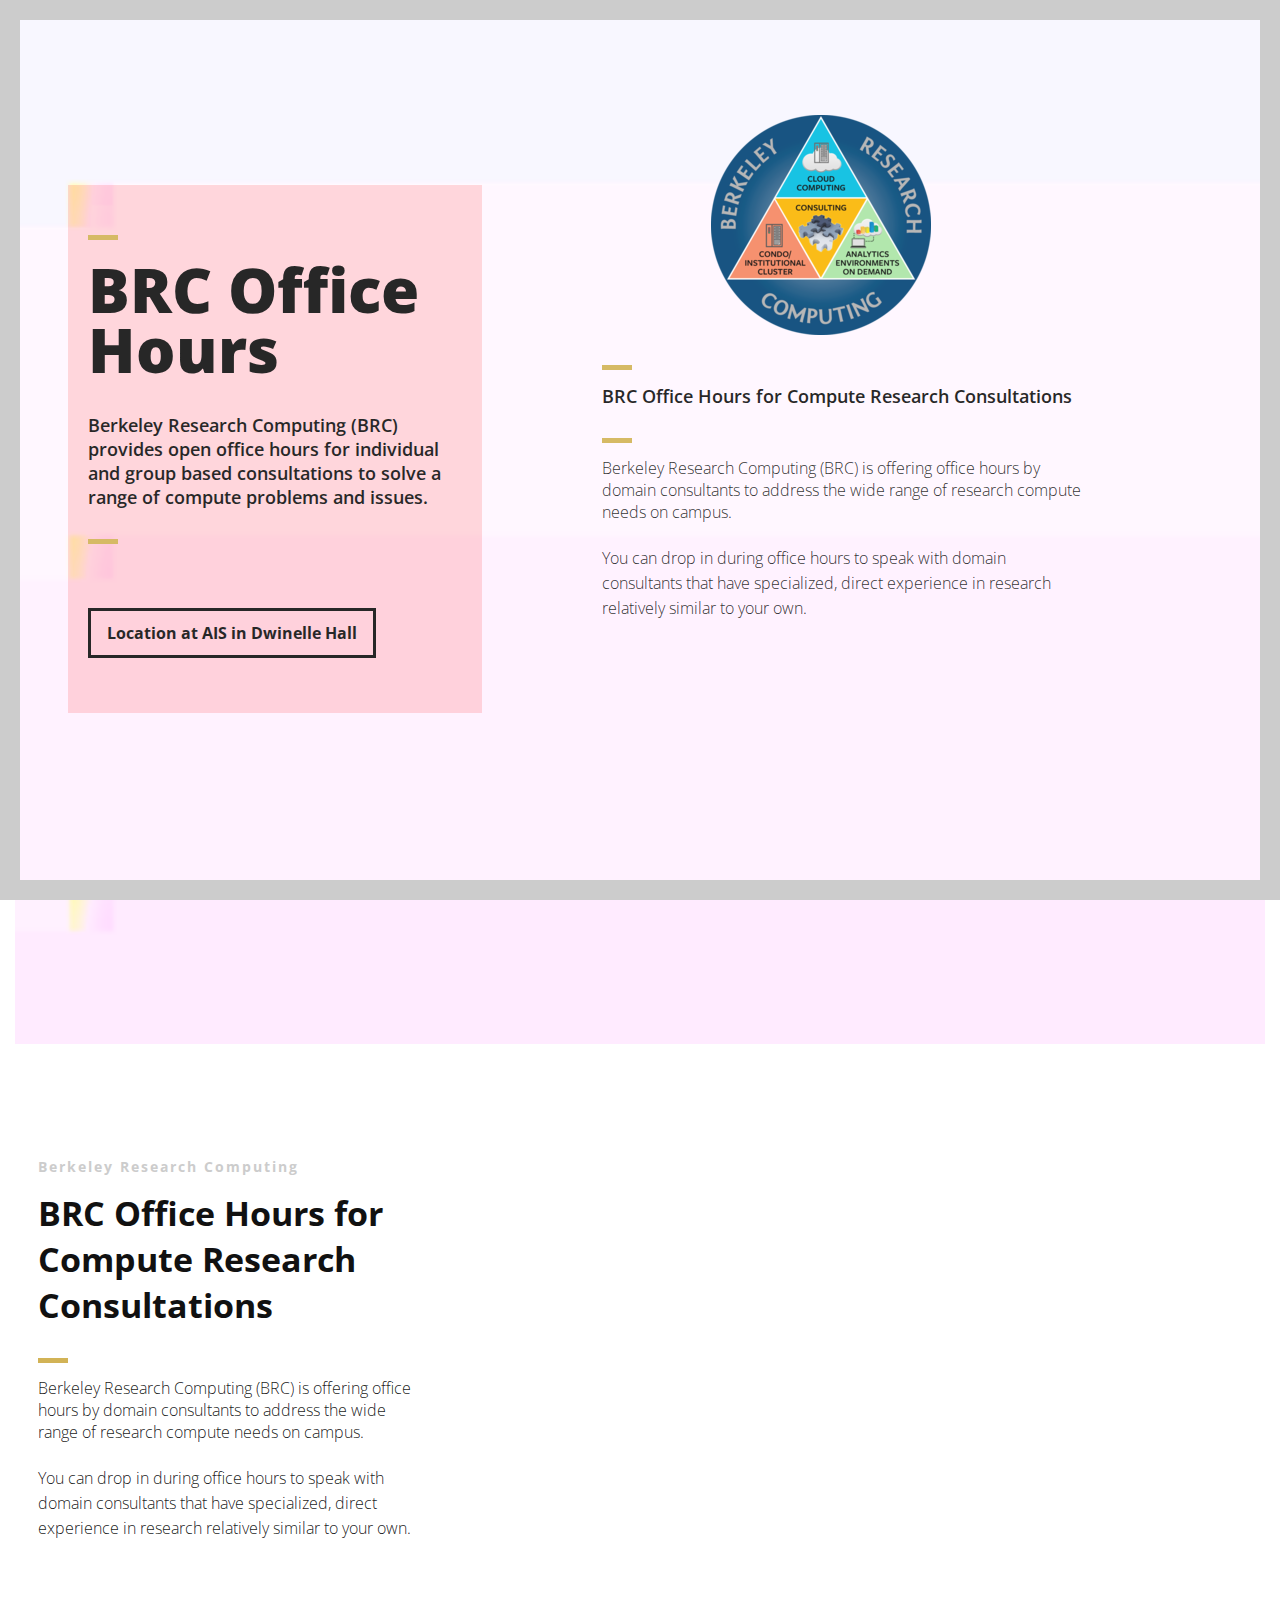
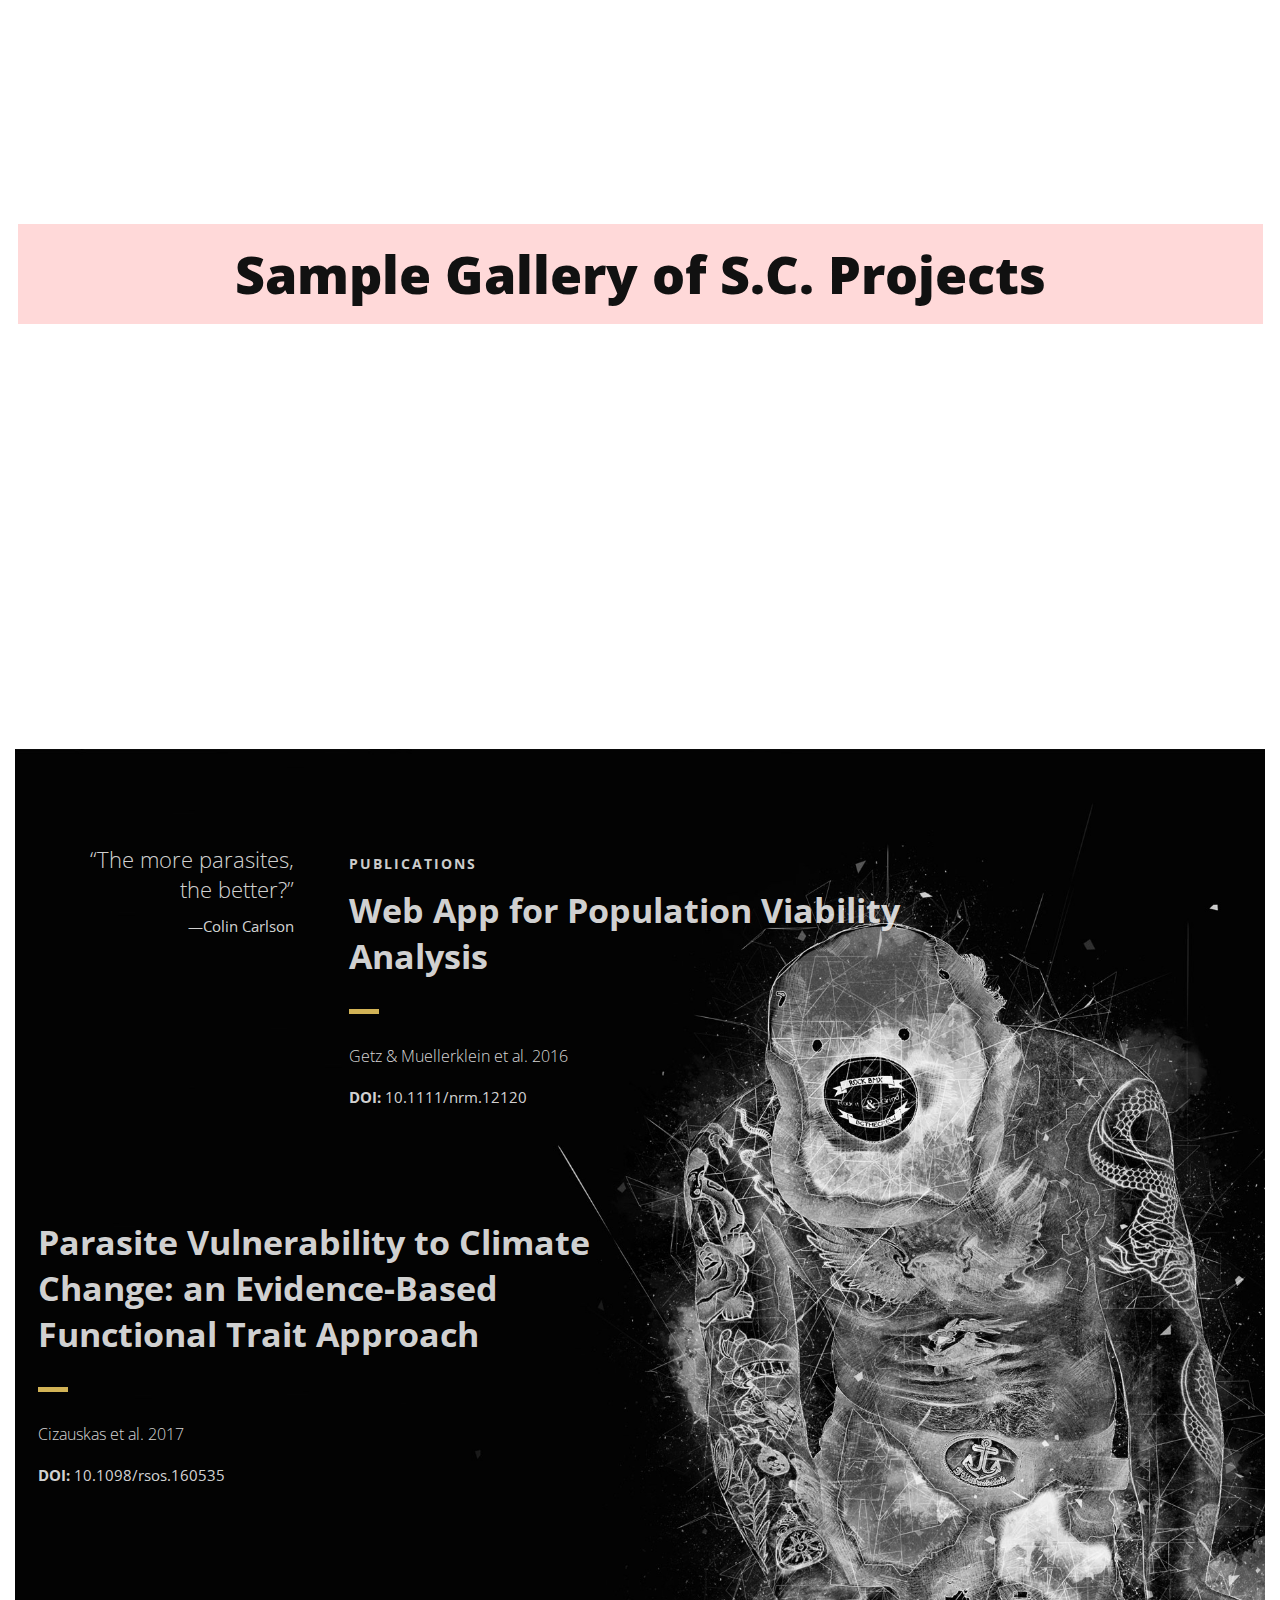
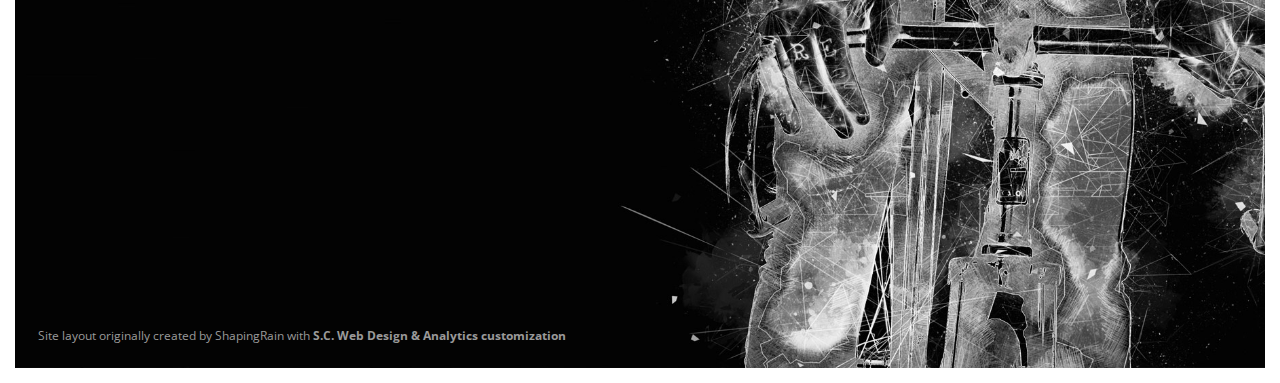
==== commit 997649de: "Created prototypes of BRC flyers + posters for office hours" ====
--- a/index-brc.html
+++ b/index-brc.html
@@ -53,19 +53,19 @@
     <header id="banner" class="scrollto clearfix" data-enllax-ratio=".5">
         <div id="header" class="nav-collapse">
             <div class="row clearfix">
-                <div class="col-1">
+                <div class="col-2">
 
                     <!--Logo-->
                     <div id="logo">
 
                         <!--Logo that is shown on the banner-->
                         <!--img src="images/logo.png" id="banner-logo" alt="Landing Page"/-->
-                        <h1 id="banner-logo">S.C. WEB DESIGN &amp; ANALYTICS</h1>
+                        <!--h1 id="banner-logo">S.C. WEB DESIGN &amp; ANALYTICS</h1-->
                         <!--End of Banner Logo-->
 
                         <!--The Logo that is shown on the sticky Navigation Bar-->
                         <!--img src="images/logo-2.png" id="navigation-logo" alt="Landing Page"/-->
-                        <h2 id="navigation-logo">S.C. WEB DESIGN &amp; ANALYTICS</h2>
+                        <!--h2 id="navigation-logo">S.C. WEB DESIGN &amp; ANALYTICS</h2-->
                         <!--End of Navigation Logo-->
 
                     </div>
@@ -107,7 +107,7 @@
 
                     <!--Main Navigation-->
                     <nav id="nav-main">
-                        <ul>
+                        <!--ul>
                             <li>
                                 <a href="#banner">Home</a>
                             </li>
@@ -116,7 +116,7 @@
                             </li>
                             <li>
                                 <a href="#gallery">Gallery</a>
-                            </li>
+                            </li-->
                             <!--li>
                                 <a href="#services">Services</a>
                             </li>
@@ -129,13 +129,16 @@
                             <li>
                                 <a href="#pricing">Pricing</a>
                             </li-->
-                        </ul>
+                        <!--/ul-->
                     </nav>
                     <!--End of Main Navigation-->
 
-                    <div id="nav-trigger"><span></span></div>
+                    <div id="nav-trigger" style="display: none;"><span></span></div>
                     <nav id="nav-mobile"></nav>
 
+                </div>
+                <div class="col-4" style="padding-top: 100px; padding-bottom: 100px;">
+                    <img src="images/brc_logo.png"></img>
                 </div>
             </div>
         </div><!--End of Header-->
@@ -143,19 +146,27 @@
         <!--Banner Content-->
         <div id="banner-content" class="row clearfix">
 
-            <div class="col-38" id="grab-attn">
+            <div class="col-3" id="grab-attn" style="margin-left: 50px;">
 
                 <div class="section-heading">
-                    <h1>S.C. Web Design and Analytics</h1>
+                    <h1>BRC Office Hours</h1>
                     <div class="subsection-heading">
-                        <h2>We provide a range of unique solutions and consultations to fullstack web design and data science projects.</h2>
+                        <h2>Berkeley Research Computing (BRC) provides open office hours for individual and group based consultations to solve a range of compute problems and issues.</h2>
                     </div>
                 </div>
 
                 <!--Call to Action-->
-                <a href="mailto:olivermuellerklein@gmail.com?Subject=SC%20Web%20Design%20and%20Analytics%20Inquiry" class="button">CONNECT WITH US TODAY</a>
+                <a href="mailto:olivermuellerklein@gmail.com?Subject=SC%20Web%20Design%20and%20Analytics%20Inquiry" class="button">Location at AIS in Dwinelle Hall</a>
                 <!--End Call to Action-->
 
+            </div>
+
+            <div class="col-2" style="padding-top: 150px; padding-bottom: 300px; padding-left: 120px;">
+                <div class="section-heading">
+                    <h2 class="section-title">BRC Office Hours for Compute Research Consultations</h2>
+                    <h4 class="section-subtitle">Berkeley Research Computing (BRC) is offering office hours by domain consultants to address the wide range of research compute needs on campus.</h4>
+                    <p class="section-subtitle">You can drop in during office hours to speak with domain consultants that have specialized, direct experience in research relatively similar to your own.</p>
+                </div>
             </div>
 
         </div><!--End of Row-->
--- a/css/namari-color.css
+++ b/css/namari-color.css
@@ -131,7 +131,12 @@
 #banner {
     /*background: url("../images/banner-images/banner-image-1.jpg") no-repeat center top;*/
     /*background: url("../images/banner-images/banner-invert.jpg") no-repeat center top;*/
-    background: url("../images/banner-images/banner-glitch.jpg") no-repeat center top;
+    /*background: url("../images/banner-images/banner-glitch.jpg") no-repeat center top;*/
+    /* ----- White background ----- */
+    /*background: url("../images/banner-images/banner-white.jpg") no-repeat center top;*/
+    /*background: url("../images/banner-images/banner-white2.jpg") no-repeat center top;*/
+    /*background: url("../images/banner-images/banner-white3.jpg") no-repeat center top;*/
+    background: url("../images/banner-images/banner-white4.jpg") no-repeat center top;
     background-size:cover;
 }
 
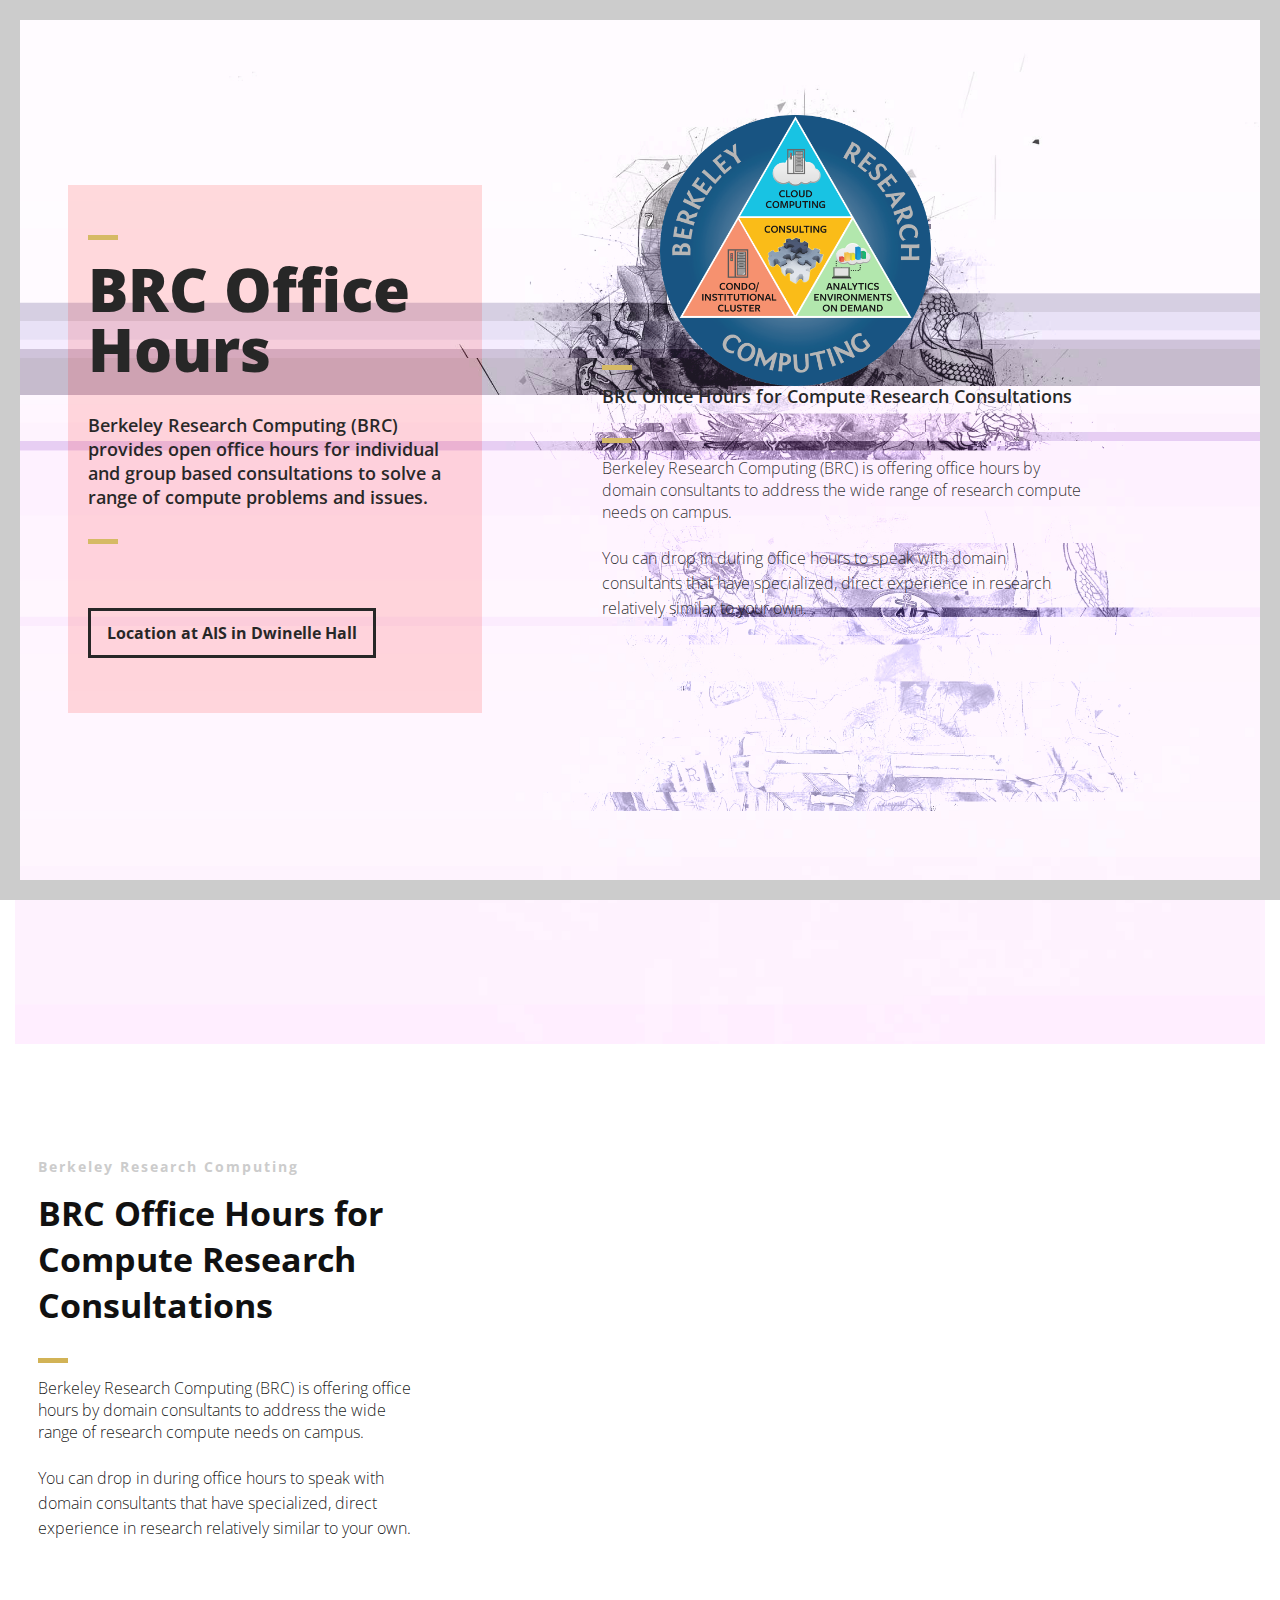
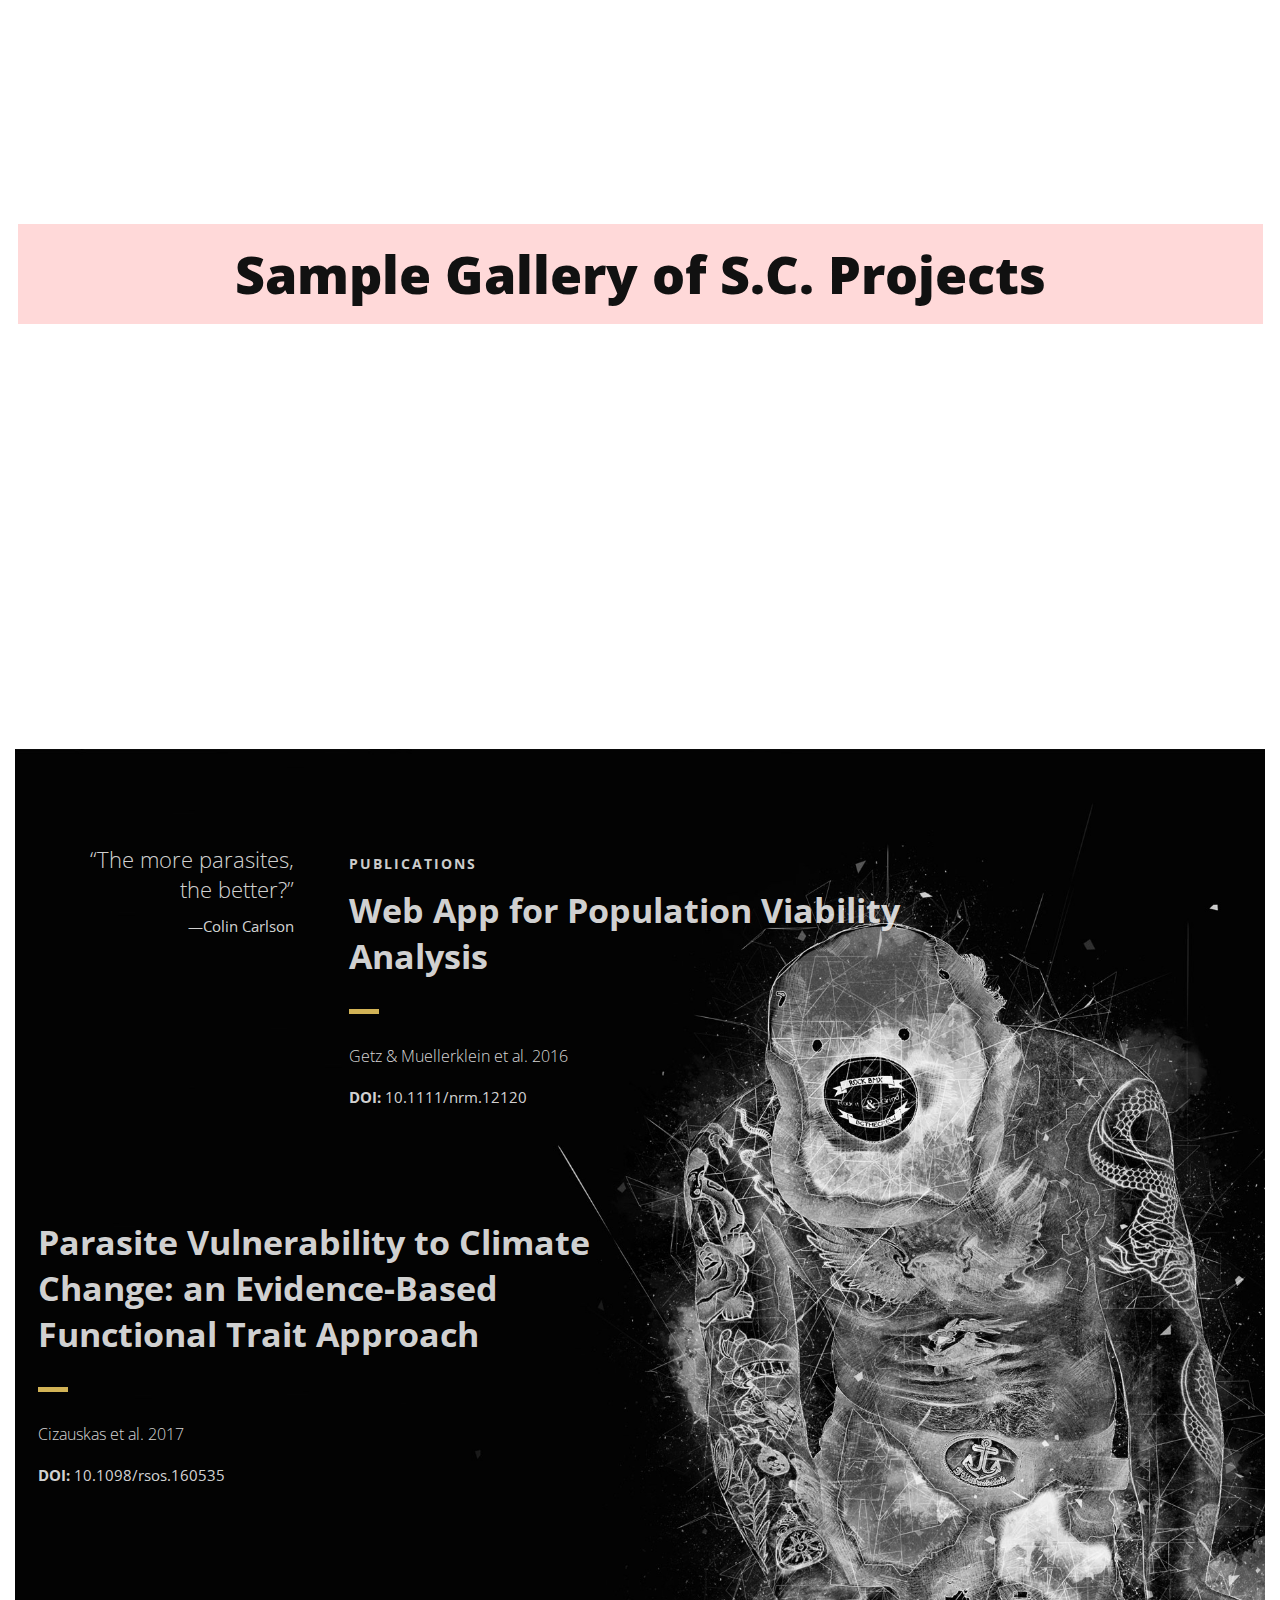
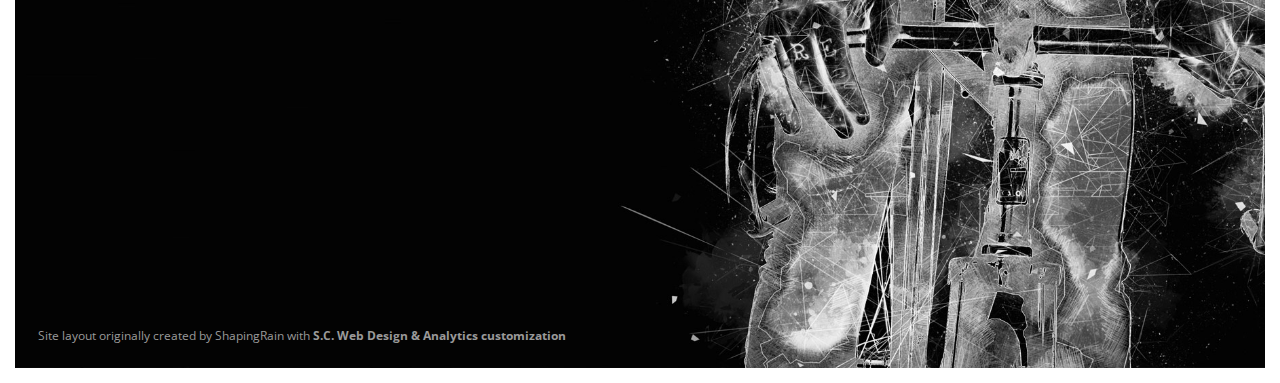
==== commit 0a67a67c: "Created logo for S.C. and an inverted one" ====
--- a/index-brc.html
+++ b/index-brc.html
@@ -138,7 +138,8 @@
 
                 </div>
                 <div class="col-4" style="padding-top: 100px; padding-bottom: 100px;">
-                    <img src="images/brc_logo.png"></img>
+                    <!--img src="images/brc_logo.png"></img-->
+                    <img src="images/brc_logo_lg.png"></img>
                 </div>
             </div>
         </div><!--End of Header-->
@@ -156,7 +157,7 @@
                 </div>
 
                 <!--Call to Action-->
-                <a href="mailto:olivermuellerklein@gmail.com?Subject=SC%20Web%20Design%20and%20Analytics%20Inquiry" class="button">Location at AIS in Dwinelle Hall</a>
+                <a href="mailto:brc@berkeley.edu" class="button">Location at AIS in Dwinelle Hall</a>
                 <!--End Call to Action-->
 
             </div>
--- a/css/style.css
+++ b/css/style.css
@@ -300,7 +300,7 @@
 }
 
 .col-38 {
-    width: 38.2%;
+    width: 40.2%;
 }
 
 /* --------- 2.1 Header --------- */
@@ -352,7 +352,7 @@
     font-size: 28px;
     margin-right: 10px;
     font-weight: 900;
-    padding: 0;
+    /* padding: 0; */
 }
 
 #logo h2 {
@@ -361,7 +361,7 @@
 }
 
 #logo img {
-    max-height: 22px;
+    max-height: 150px;
     vertical-align: middle;
     margin-right: 15px;
 }
@@ -2159,7 +2159,7 @@
     }
 
     #banner-content.row {
-        padding-top: 85px !important;
+        padding-top: 180px !important;
     }
 
     /*-----------------Sections-----------------*/
@@ -2251,7 +2251,7 @@
     }
 
     #banner-content.row {
-        padding-top: 85px !important;
+        padding-top: 180px !important;
     }
 
     /*Navigation*/
--- a/css/namari-color.css
+++ b/css/namari-color.css
@@ -72,6 +72,17 @@
     border-color: #d2b356;
 }
 
+#banner-logo {
+    padding-left: 10%;
+}
+
+#navigation-logo {
+    padding-right: 10%;
+}
+
+#home-li {
+    padding-left: 25%;
+}
 
 
 /*------------------------------------------------------------------------------------------*/
@@ -129,14 +140,10 @@
 /* Banner Background and Text Colors */
 
 #banner {
-    /*background: url("../images/banner-images/banner-image-1.jpg") no-repeat center top;*/
-    /*background: url("../images/banner-images/banner-invert.jpg") no-repeat center top;*/
-    /*background: url("../images/banner-images/banner-glitch.jpg") no-repeat center top;*/
+    background: url("../images/banner-images/banner-glitch.jpg") no-repeat center top;
     /* ----- White background ----- */
     /*background: url("../images/banner-images/banner-white.jpg") no-repeat center top;*/
-    /*background: url("../images/banner-images/banner-white2.jpg") no-repeat center top;*/
-    /*background: url("../images/banner-images/banner-white3.jpg") no-repeat center top;*/
-    background: url("../images/banner-images/banner-white4.jpg") no-repeat center top;
+    /*background: url("../images/banner-images/banner-white4.jpg") no-repeat center top;*/
     background-size:cover;
 }
 
@@ -182,7 +189,7 @@
 
 #banner h1 {
     font-family: 'Open Sans', sans-serif, Arial, Helvetica;
-    font-size:62px;
+    font-size:60px;
     line-height:60px;
     font-weight:800;
     color:#111;
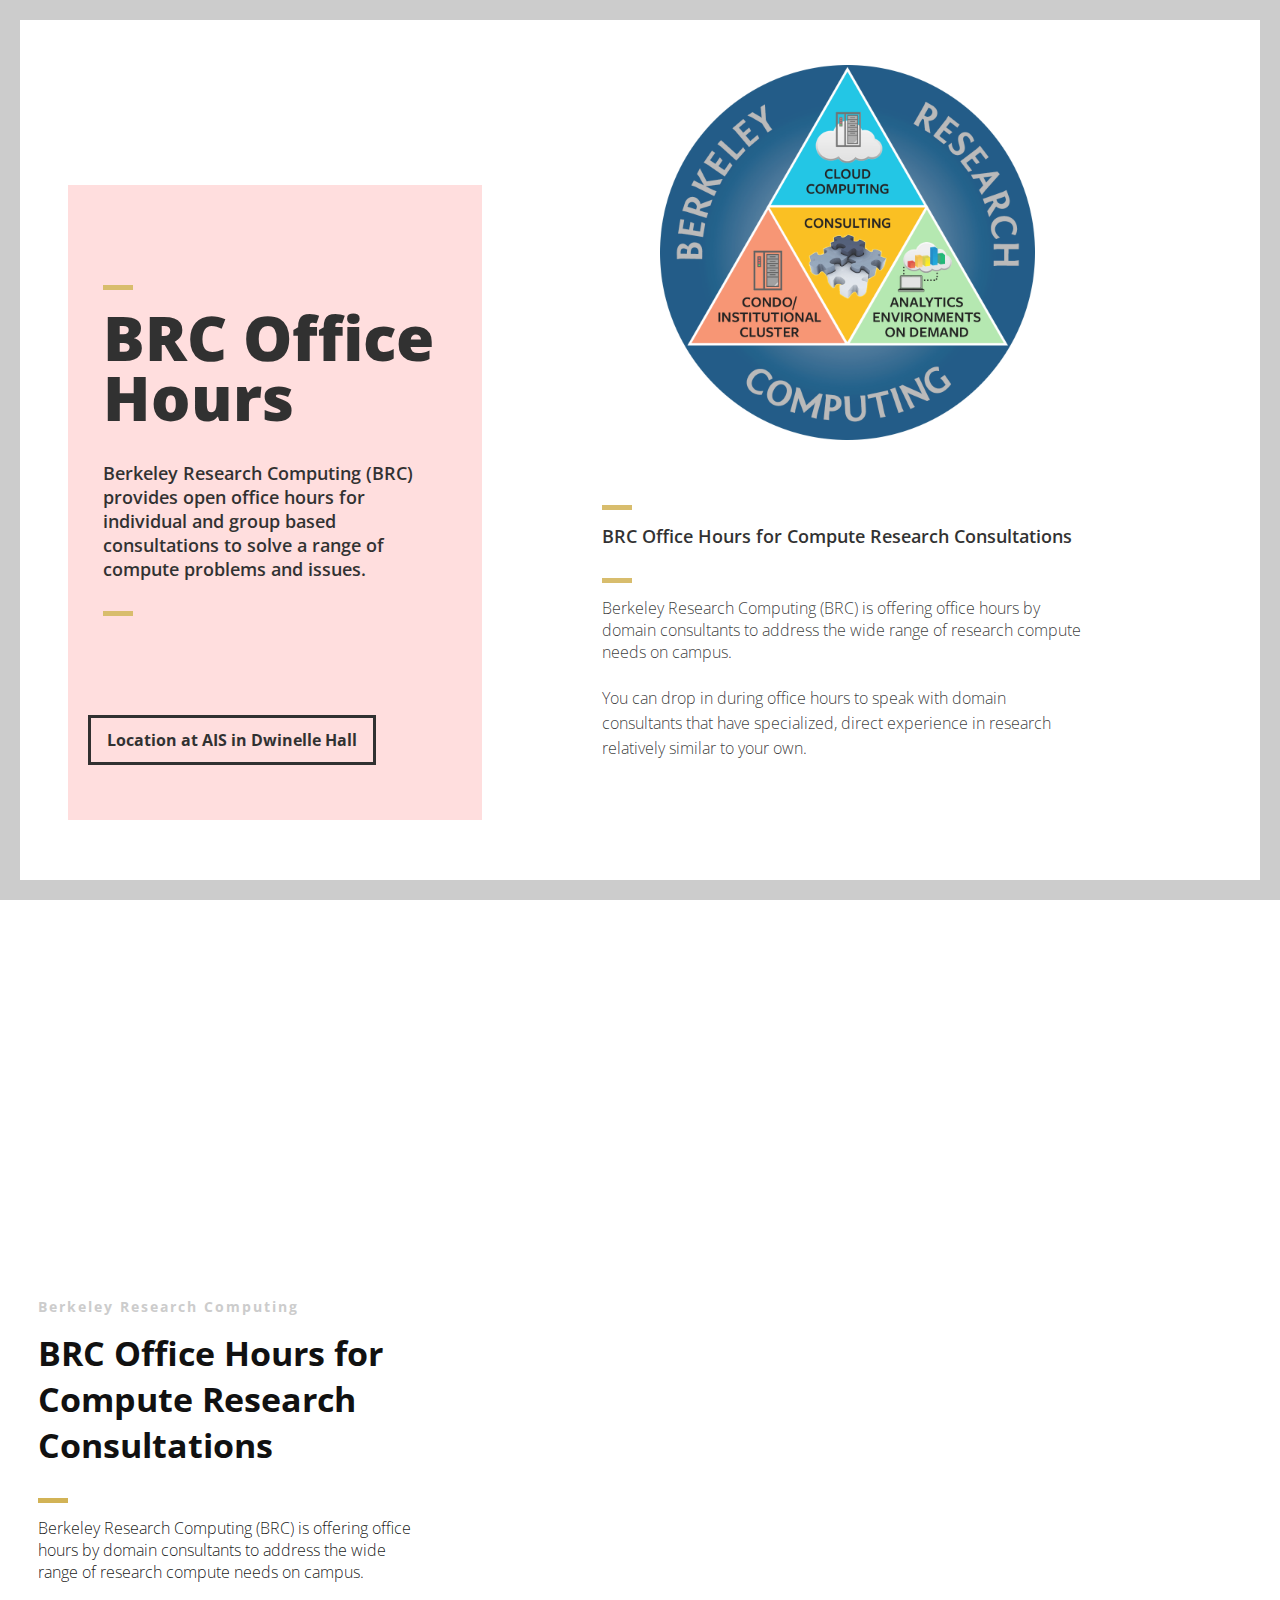
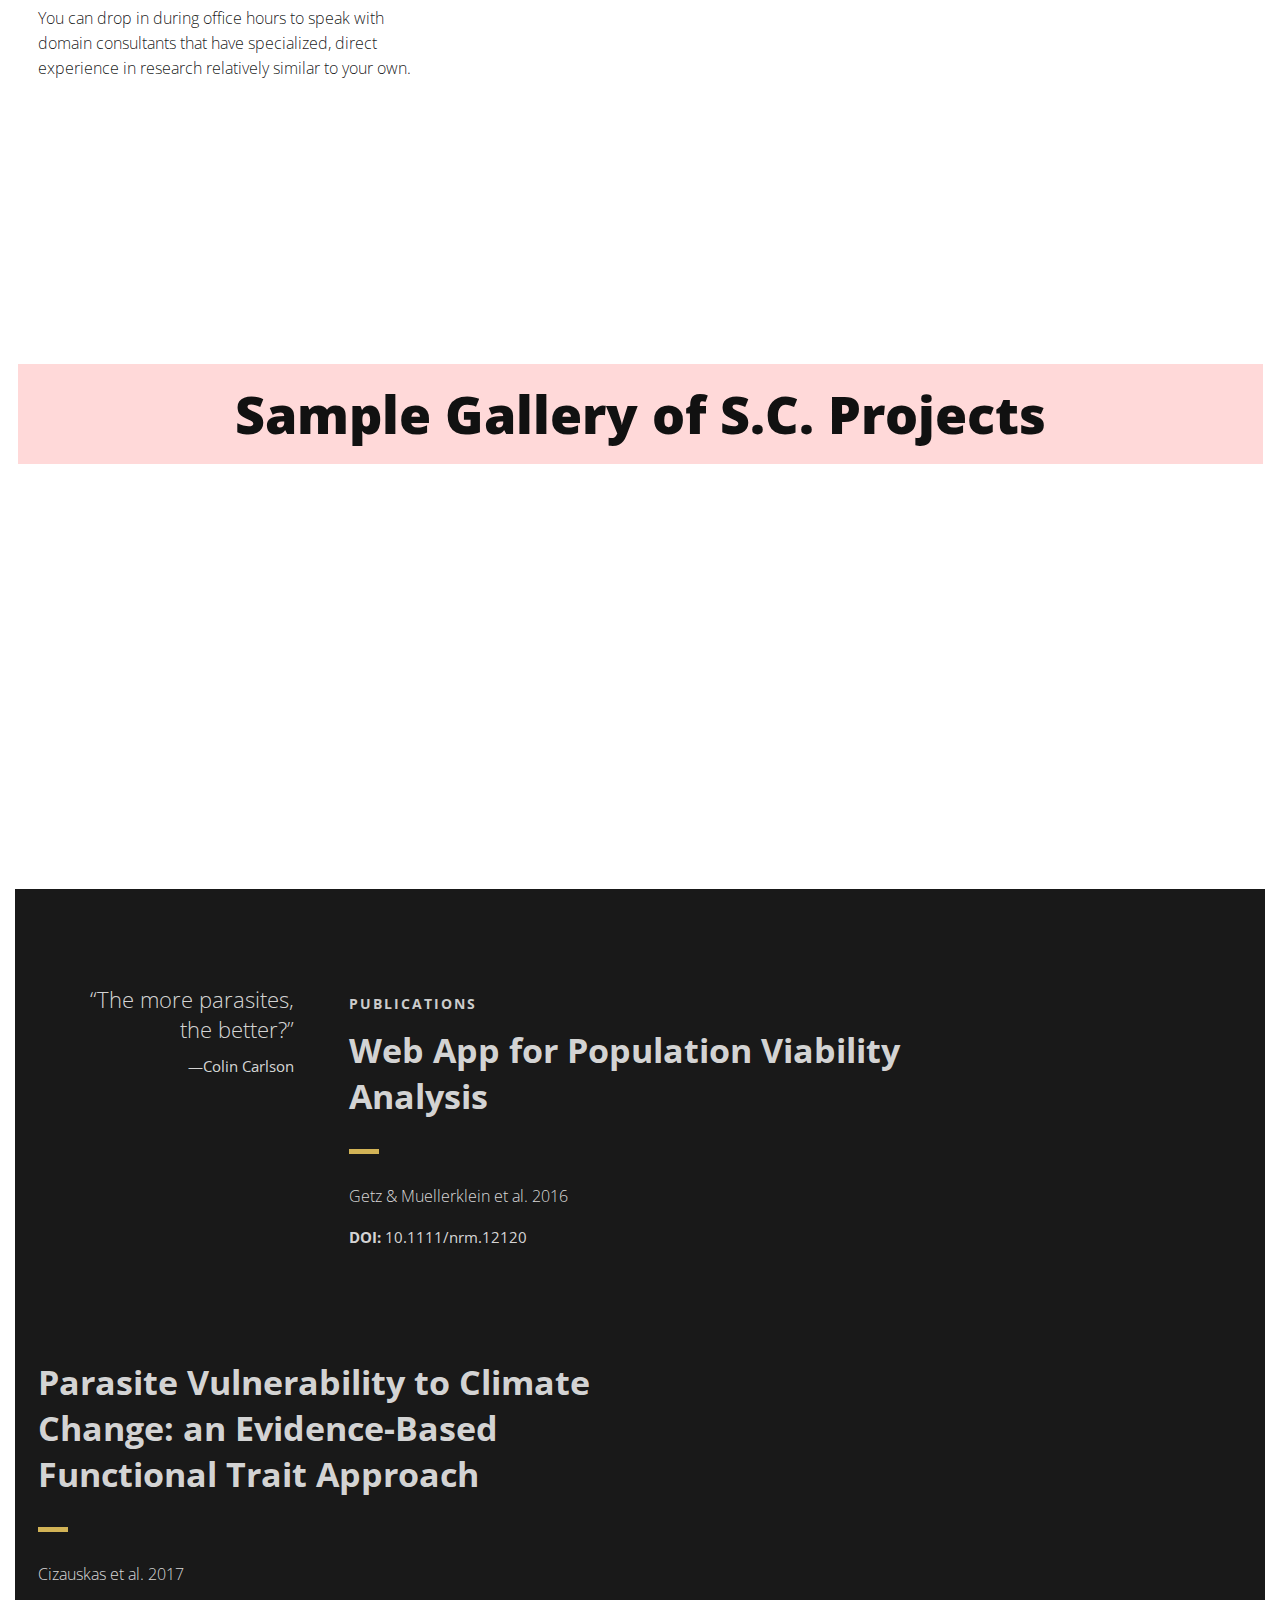
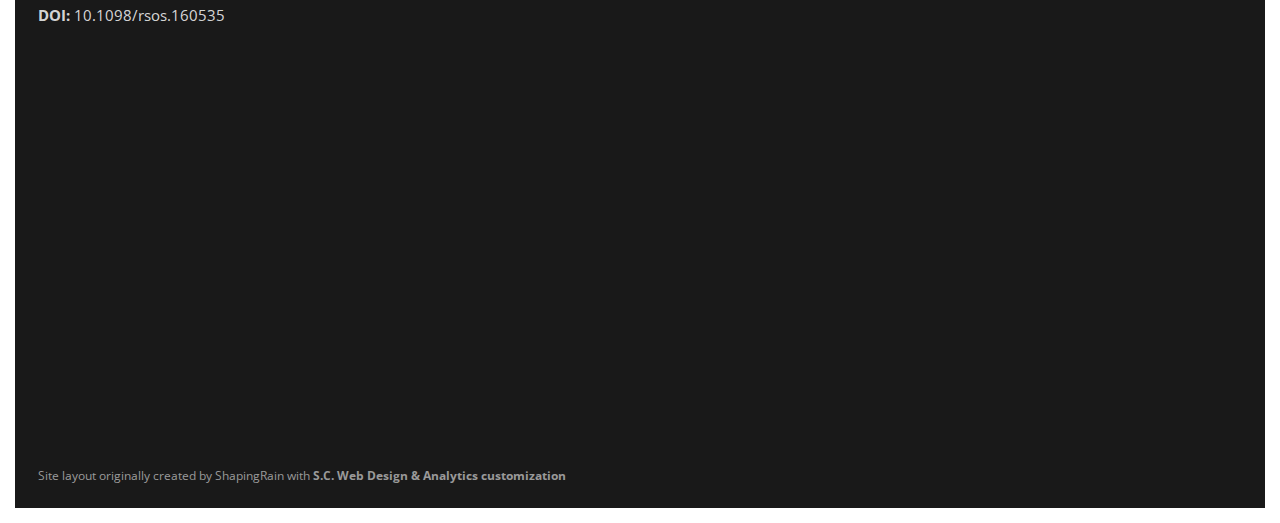
==== commit 3c9d4900: "Update with better moon backgrounds" ====
--- a/index-brc.html
+++ b/index-brc.html
@@ -137,7 +137,7 @@
                     <nav id="nav-mobile"></nav>
 
                 </div>
-                <div class="col-4" style="padding-top: 100px; padding-bottom: 100px;">
+                <div class="col-3" style="padding-top: 50px; padding-bottom: 100px;">
                     <!--img src="images/brc_logo.png"></img-->
                     <img src="images/brc_logo_lg.png"></img>
                 </div>
@@ -149,7 +149,7 @@
 
             <div class="col-3" id="grab-attn" style="margin-left: 50px;">
 
-                <div class="section-heading">
+                <div class="section-heading" id="pink-section">
                     <h1>BRC Office Hours</h1>
                     <div class="subsection-heading">
                         <h2>Berkeley Research Computing (BRC) provides open office hours for individual and group based consultations to solve a range of compute problems and issues.</h2>
@@ -162,7 +162,7 @@
 
             </div>
 
-            <div class="col-2" style="padding-top: 150px; padding-bottom: 300px; padding-left: 120px;">
+            <div class="col-2" style="padding-top: 150px; padding-bottom: 300px; padding-left: 120px; margin-top: 140px;">
                 <div class="section-heading">
                     <h2 class="section-title">BRC Office Hours for Compute Research Consultations</h2>
                     <h4 class="section-subtitle">Berkeley Research Computing (BRC) is offering office hours by domain consultants to address the wide range of research compute needs on campus.</h4>
--- a/css/namari-color.css
+++ b/css/namari-color.css
@@ -72,17 +72,6 @@
     border-color: #d2b356;
 }
 
-#banner-logo {
-    padding-left: 10%;
-}
-
-#navigation-logo {
-    padding-right: 10%;
-}
-
-#home-li {
-    padding-left: 25%;
-}
 
 
 /*------------------------------------------------------------------------------------------*/
@@ -140,17 +129,16 @@
 /* Banner Background and Text Colors */
 
 #banner {
-    background: url("../images/banner-images/banner-glitch.jpg") no-repeat center top;
-    /* ----- White background ----- */
-    /*background: url("../images/banner-images/banner-white.jpg") no-repeat center top;*/
-    /*background: url("../images/banner-images/banner-white4.jpg") no-repeat center top;*/
+    /*background: url("../images/banner-images/banner-image-1.jpg") no-repeat center top;*/
+    /*background: url("../images/banner-images/banner-moon-light.png") no-repeat center top;*/
+    background: rgba(255, 255, 255, 0.9); no-repeat center top;
     background-size:cover;
 }
 
 #publications {
     /*background: url("../images/banner-images/banner-image-1.jpg") no-repeat center top;*/
-    background: url("../images/banner-images/banner-invert.jpg") no-repeat center top;
-    /*background: url("../images/banner-images/banner-glitch.jpg") no-repeat center top;*/
+    /*background: url("../images/banner-images/banner-moon-dark.png") no-repeat center top;*/
+    background: rgba(0, 0, 0, 0.9); no-repeat center top;
     background-size:cover;
 }
 
@@ -189,7 +177,7 @@
 
 #banner h1 {
     font-family: 'Open Sans', sans-serif, Arial, Helvetica;
-    font-size:60px;
+    font-size:62px;
     line-height:60px;
     font-weight:800;
     color:#111;
@@ -372,3 +360,10 @@
 #landing-footer i {
     color:#999;
 }
+
+#pink-section {
+    padding-top: 50px;
+    padding-bottom: 50px;
+    padding-left: 15px;
+    padding-right: 15px;
+}
